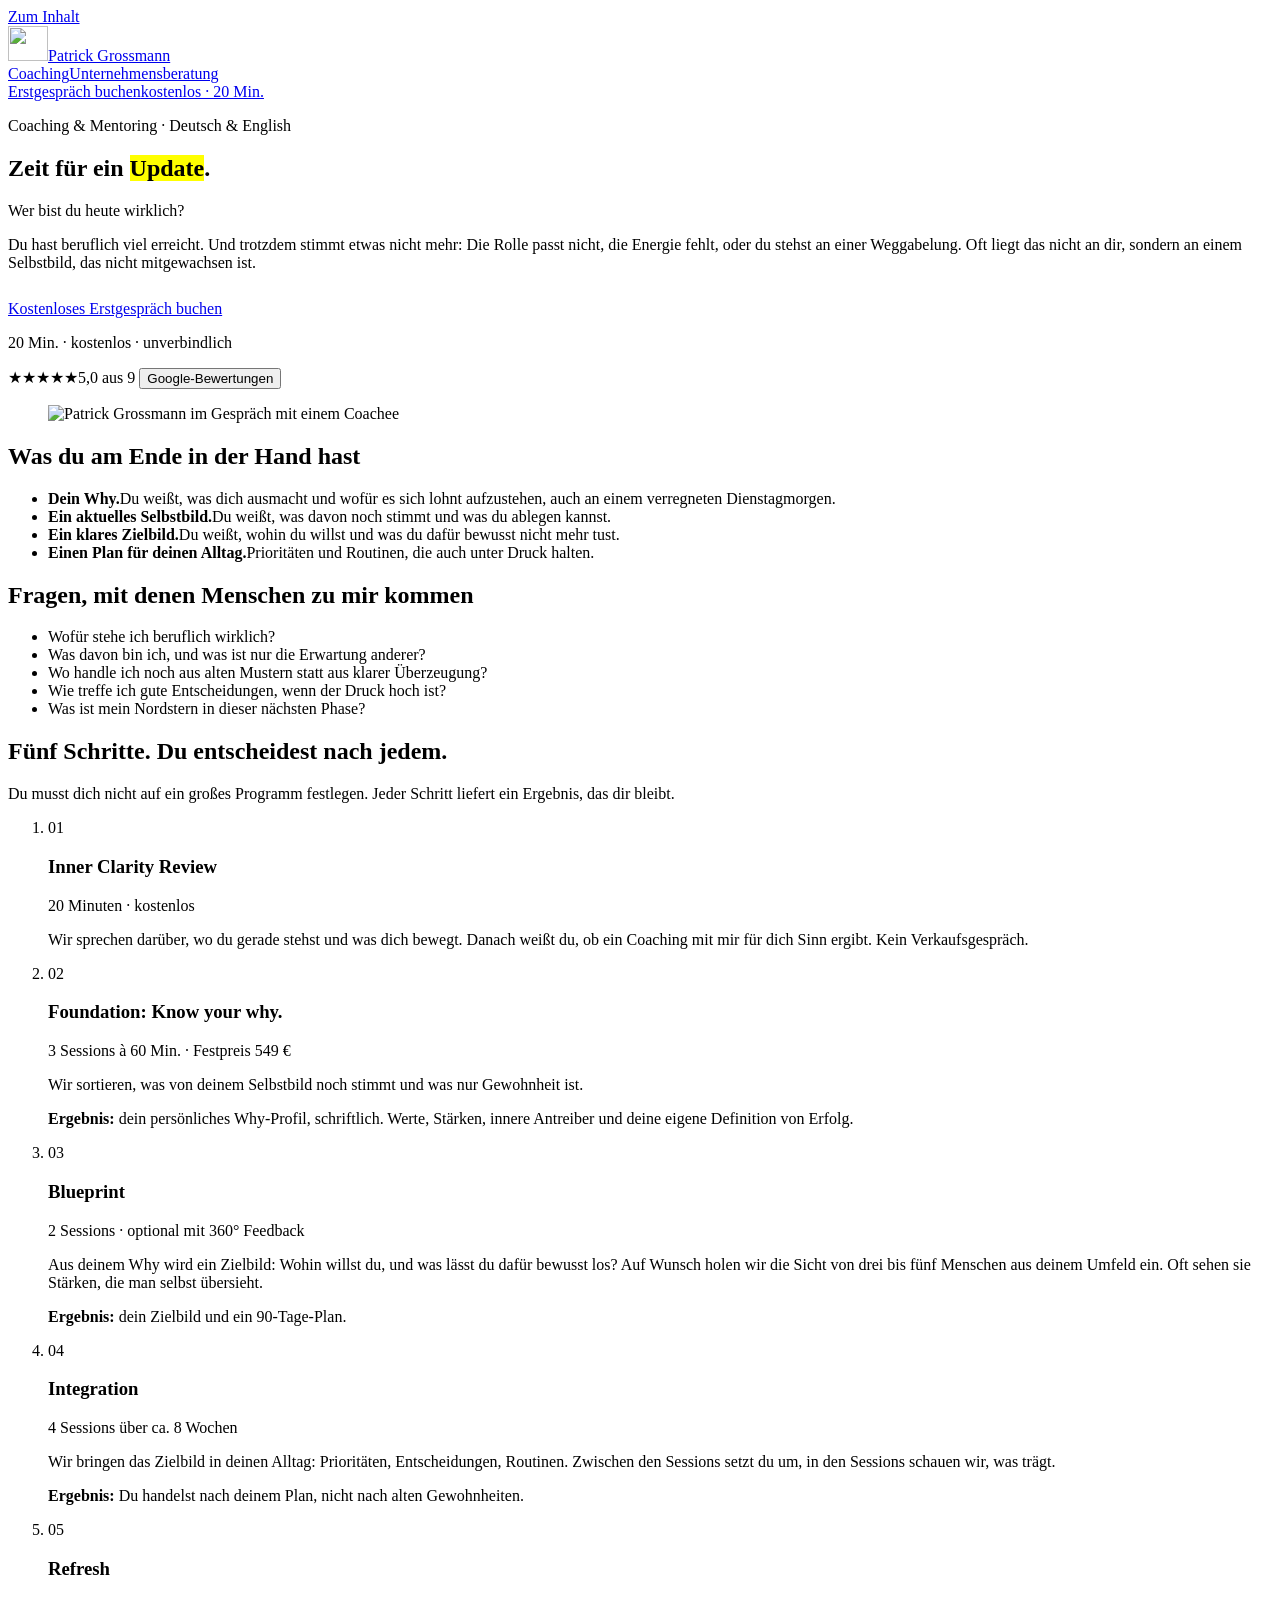
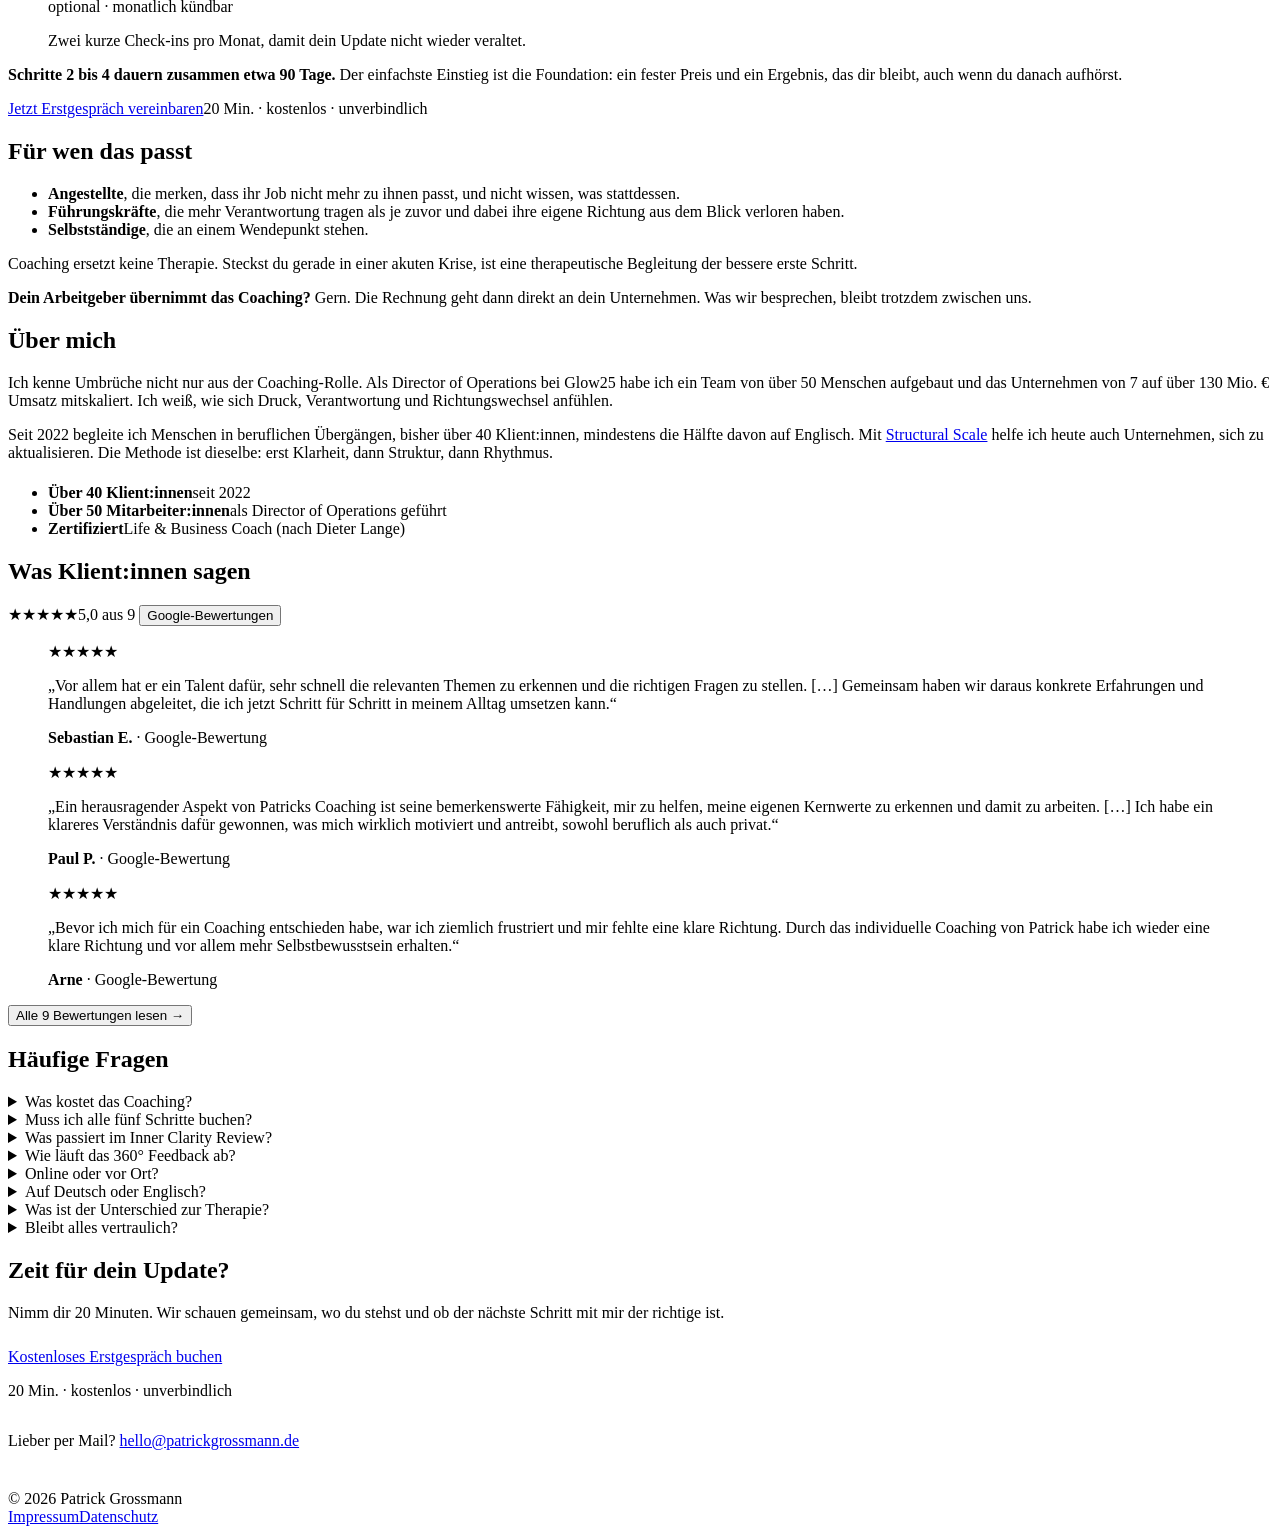
==== public/coaching/index.html @ 92fc7deb "Sticky-Kopfzeile mit Button 'Erstgespräch buchen' (Pop-up Terminbuchung) Co-Authored-By: Claude Opus" ====
<!doctype html>
<html lang="de">
<head>
<meta charset="utf-8">
<meta name="viewport" content="width=device-width, initial-scale=1">
<title>Coaching &amp; Mentoring | Patrick Grossmann</title>
<meta name="description" content="Coaching für Menschen im Umbruch: in fünf Schritten von einem veralteten Selbstbild zu klarer Richtung. Online, auf Deutsch oder Englisch. Kostenloses Erstgespräch, 20 Minuten.">
<link rel="canonical" href="https://patrickgrossmann.de/coaching/">
<link rel="icon" href="/favicon.svg" type="image/svg+xml">
<link rel="icon" href="/favicon-32.png" sizes="32x32" type="image/png">
<link rel="apple-touch-icon" href="/apple-touch-icon.png">
<link rel="preload" href="/fonts/roboto-condensed-latin-700-normal.woff2" as="font" type="font/woff2" crossorigin>
<link rel="stylesheet" href="/assets/site.css">
<script src="/assets/booking.js" defer></script>
<script src="/assets/reviews.js" defer></script>
<meta property="og:type" content="website">
<meta property="og:locale" content="de_DE">
<meta property="og:title" content="Coaching &amp; Mentoring | Patrick Grossmann">
<meta property="og:description" content="Zeit für ein Update. Wer bist du heute wirklich?">
<meta property="og:url" content="https://patrickgrossmann.de/coaching/">
<meta property="og:image" content="https://patrickgrossmann.de/img/patrick-grossmann-coaching.webp">
<meta name="theme-color" content="#112926">
<script type="application/ld+json">{"@context":"https://schema.org","@type":"Service","name":"Coaching & Mentoring","serviceType":"Coaching","provider":{"@type":"Person","name":"Patrick Grossmann","url":"https://patrickgrossmann.de/"},"areaServed":"DE","availableLanguage":["de","en"],"url":"https://patrickgrossmann.de/coaching/"}</script>
</head>
<body>
<a class="skip" href="#inhalt">Zum Inhalt</a>
<header class="site"><div class="wrap">
<a class="brand" href="/" aria-label="Patrick Grossmann, Startseite"><img src="/img/logo.svg" alt="" width="40" height="35"><span>Patrick Grossmann</span></a>
<div class="head-right"><nav aria-label="Hauptmenü"><a href="/coaching/" aria-current="page">Coaching</a><a href="https://structuralscale.com/">Unternehmensberatung</a></nav><a class="head-cta" href="https://calendar.app.google/9hjaibtnn7CDYHsw7" target="_blank" rel="noopener" data-booking><span class="t">Erstgespräch buchen</span><span class="s">kostenlos · 20 Min.</span></a></div>
</div></header>

<main id="inhalt">
<section class="hero split"><div class="wrap">
<div>
<p class="eyebrow">Coaching &amp; Mentoring · Deutsch &amp; English</p>
<h1>Zeit für ein <mark>Update</mark>.</h1>
<p class="claim">Wer bist du heute wirklich?</p>
<p class="lead">Du hast beruflich viel erreicht. Und trotzdem stimmt etwas nicht mehr: Die Rolle passt nicht, die Energie fehlt, oder du stehst an einer Weggabelung. Oft liegt das nicht an dir, sondern an einem Selbstbild, das nicht mitgewachsen ist.</p>
<p style="margin-top:28px"><a class="btn" href="https://calendar.app.google/9hjaibtnn7CDYHsw7" target="_blank" rel="noopener" data-booking>Kostenloses Erstgespräch buchen</a></p>
<span class="sub">20&nbsp;Min. · kostenlos · unverbindlich</span>
<p class="rating"><span class="stars" aria-hidden="true">★★★★★</span><span>5,0 aus 9 <button type="button" class="linkbtn" data-reviews>Google-Bewertungen</button></span></p>
</div>
<figure class="portrait"><img src="/img/patrick-grossmann-coaching.webp" alt="Patrick Grossmann im Gespräch mit einem Coachee" width="760" height="1146"></figure>
</div></section>

<div class="wrap">
<section class="block" aria-labelledby="h-ergebnis">
<h2 id="h-ergebnis">Was du am Ende in der Hand hast</h2>
<ul class="results">
<li><strong>Dein Why.</strong>Du weißt, was dich ausmacht und wofür es sich lohnt aufzustehen, auch an einem verregneten Dienstagmorgen.</li>
<li><strong>Ein aktuelles Selbstbild.</strong>Du weißt, was davon noch stimmt und was du ablegen kannst.</li>
<li><strong>Ein klares Zielbild.</strong>Du weißt, wohin du willst und was du dafür bewusst nicht mehr tust.</li>
<li><strong>Einen Plan für deinen Alltag.</strong>Prioritäten und Routinen, die auch unter Druck halten.</li>
</ul>
</section>
</div>

<div class="wrap narrow">
<section class="block" aria-labelledby="h-fragen">
<h2 id="h-fragen">Fragen, mit denen Menschen zu mir kommen</h2>
<ul class="questions">
<li>Wofür stehe ich beruflich wirklich?</li>
<li>Was davon bin ich, und was ist nur die Erwartung anderer?</li>
<li>Wo handle ich noch aus alten Mustern statt aus klarer Überzeugung?</li>
<li>Wie treffe ich gute Entscheidungen, wenn der Druck hoch ist?</li>
<li>Was ist mein Nordstern in dieser nächsten Phase?</li>
</ul>
</section>

<section class="block" aria-labelledby="h-weg">
<h2 id="h-weg">Fünf Schritte. Du entscheidest nach jedem.</h2>
<p>Du musst dich nicht auf ein großes Programm festlegen. Jeder Schritt liefert ein Ergebnis, das dir bleibt.</p>
<ol class="journey">
<li>
<span class="no" aria-hidden="true">01</span>
<h3>Inner Clarity Review</h3>
<p class="meta">20&nbsp;Minuten · kostenlos</p>
<p>Wir sprechen darüber, wo du gerade stehst und was dich bewegt. Danach weißt du, ob ein Coaching mit mir für dich Sinn ergibt. Kein Verkaufsgespräch.</p>
</li>
<li class="featured">
<span class="no" aria-hidden="true">02</span>
<div class="box">
<h3>Foundation: Know your why.</h3>
<p class="meta">3&nbsp;Sessions à 60&nbsp;Min. · Festpreis 549&nbsp;€</p>
<p>Wir sortieren, was von deinem Selbstbild noch stimmt und was nur Gewohnheit ist.</p>
<p class="out"><strong>Ergebnis:</strong> dein persönliches Why-Profil, schriftlich. Werte, Stärken, innere Antreiber und deine eigene Definition von Erfolg.</p>
</div>
</li>
<li>
<span class="no" aria-hidden="true">03</span>
<h3>Blueprint</h3>
<p class="meta">2&nbsp;Sessions · optional mit 360° Feedback</p>
<p>Aus deinem Why wird ein Zielbild: Wohin willst du, und was lässt du dafür bewusst los? Auf Wunsch holen wir die Sicht von drei bis fünf Menschen aus deinem Umfeld ein. Oft sehen sie Stärken, die man selbst übersieht.</p>
<p class="out"><strong>Ergebnis:</strong> dein Zielbild und ein 90-Tage-Plan.</p>
</li>
<li>
<span class="no" aria-hidden="true">04</span>
<h3>Integration</h3>
<p class="meta">4&nbsp;Sessions über ca. 8&nbsp;Wochen</p>
<p>Wir bringen das Zielbild in deinen Alltag: Prioritäten, Entscheidungen, Routinen. Zwischen den Sessions setzt du um, in den Sessions schauen wir, was trägt.</p>
<p class="out"><strong>Ergebnis:</strong> Du handelst nach deinem Plan, nicht nach alten Gewohnheiten.</p>
</li>
<li class="opt">
<span class="no" aria-hidden="true">05</span>
<h3>Refresh</h3>
<p class="meta">optional · monatlich kündbar</p>
<p>Zwei kurze Check-ins pro Monat, damit dein Update nicht wieder veraltet.</p>
</li>
</ol>
<div class="after"><p><strong>Schritte 2 bis 4 dauern zusammen etwa 90&nbsp;Tage.</strong> Der einfachste Einstieg ist die Foundation: ein fester Preis und ein Ergebnis, das dir bleibt, auch wenn du danach aufhörst.</p></div>
</section>

<p class="cta-mid"><a class="btn" href="https://calendar.app.google/9hjaibtnn7CDYHsw7" target="_blank" rel="noopener" data-booking>Jetzt Erstgespräch vereinbaren</a><span class="sub">20&nbsp;Min. · kostenlos · unverbindlich</span></p>

<section class="block" aria-labelledby="h-wer">
<h2 id="h-wer">Für wen das passt</h2>
<ul class="who">
<li><strong>Angestellte</strong>, die merken, dass ihr Job nicht mehr zu ihnen passt, und nicht wissen, was stattdessen.</li>
<li><strong>Führungskräfte</strong>, die mehr Verantwortung tragen als je zuvor und dabei ihre eigene Richtung aus dem Blick verloren haben.</li>
<li><strong>Selbstständige</strong>, die an einem Wendepunkt stehen.</li>
</ul>
<p class="fine" style="margin-top:16px">Coaching ersetzt keine Therapie. Steckst du gerade in einer akuten Krise, ist eine therapeutische Begleitung der bessere erste Schritt.</p>
<div class="box-note"><strong>Dein Arbeitgeber übernimmt das Coaching?</strong> Gern. Die Rechnung geht dann direkt an dein Unternehmen. Was wir besprechen, bleibt trotzdem zwischen uns.</div>
</section>

<section class="block" aria-labelledby="h-ich">
<h2 id="h-ich">Über mich</h2>
<p>Ich kenne Umbrüche nicht nur aus der Coaching-Rolle. Als Director of Operations bei Glow25 habe ich ein Team von über 50 Menschen aufgebaut und das Unternehmen von 7 auf über 130&nbsp;Mio.&nbsp;€ Umsatz mitskaliert. Ich weiß, wie sich Druck, Verantwortung und Richtungswechsel anfühlen.</p>
<p>Seit 2022 begleite ich Menschen in beruflichen Übergängen, bisher über 40 Klient:innen, mindestens die Hälfte davon auf Englisch. Mit <a href="https://structuralscale.com/">Structural Scale</a> helfe ich heute auch Unternehmen, sich zu aktualisieren. Die Methode ist dieselbe: erst Klarheit, dann Struktur, dann Rhythmus.</p>
<ul class="facts" style="margin-top:22px">
<li><strong>Über 40 Klient:innen</strong>seit 2022</li>
<li><strong>Über 50 Mitarbeiter:innen</strong>als Director of Operations geführt</li>
<li><strong>Zertifiziert</strong>Life &amp; Business Coach (nach Dieter Lange)</li>
</ul>
</section>
</div>

<div class="wrap">
<section class="block" aria-labelledby="h-stimmen">
<h2 id="h-stimmen">Was Klient:innen sagen</h2>
<p class="rating" style="margin-top:0"><span class="stars" aria-hidden="true">★★★★★</span><span>5,0 aus 9 <button type="button" class="linkbtn" data-reviews>Google-Bewertungen</button></span></p>
<div class="voices">
<blockquote class="voice">
<span class="stars" aria-label="5 von 5 Sternen">★★★★★</span>
<p>„Vor allem hat er ein Talent dafür, sehr schnell die relevanten Themen zu erkennen und die richtigen Fragen zu stellen. […] Gemeinsam haben wir daraus konkrete Erfahrungen und Handlungen abgeleitet, die ich jetzt Schritt für Schritt in meinem Alltag umsetzen kann.“</p>
<footer><strong>Sebastian E.</strong> · Google-Bewertung</footer>
</blockquote>
<blockquote class="voice">
<span class="stars" aria-label="5 von 5 Sternen">★★★★★</span>
<p>„Ein herausragender Aspekt von Patricks Coaching ist seine bemerkenswerte Fähigkeit, mir zu helfen, meine eigenen Kernwerte zu erkennen und damit zu arbeiten. […] Ich habe ein klareres Verständnis dafür gewonnen, was mich wirklich motiviert und antreibt, sowohl beruflich als auch privat.“</p>
<footer><strong>Paul P.</strong> · Google-Bewertung</footer>
</blockquote>
<blockquote class="voice">
<span class="stars" aria-label="5 von 5 Sternen">★★★★★</span>
<p>„Bevor ich mich für ein Coaching entschieden habe, war ich ziemlich frustriert und mir fehlte eine klare Richtung. Durch das individuelle Coaching von Patrick habe ich wieder eine klare Richtung und vor allem mehr Selbstbewusstsein erhalten.“</p>
<footer><strong>Arne</strong> · Google-Bewertung</footer>
</blockquote>
</div>
<p class="fine" style="margin-top:14px"><button type="button" class="linkbtn" data-reviews>Alle 9 Bewertungen lesen →</button></p>
</section>
</div>

<div class="wrap narrow">
<section class="block" aria-labelledby="h-faq">
<h2 id="h-faq">Häufige Fragen</h2>
<div class="faq">
<details><summary>Was kostet das Coaching?</summary><p>Du zahlst pro Phase, nicht pro Stunde. Foundation: 549&nbsp;€. Blueprint inklusive 360° Feedback: 399&nbsp;€. Integration: 749&nbsp;€. Refresh: 189&nbsp;€ im Monat für zwei Check-ins à 30&nbsp;Minuten, monatlich kündbar; nicht genutzte Termine verfallen. Zusätzliche Sessions kannst du jederzeit buchen: 199&nbsp;€ für 60&nbsp;Minuten. Alle Preise sind Endpreise. Gemäß § 19 UStG wird keine Umsatzsteuer berechnet.</p></details>
<details><summary>Muss ich alle fünf Schritte buchen?</summary><p>Nein. Jeder Schritt hat ein eigenes Ergebnis. Nach der Foundation hast du dein Why-Profil, egal ob du weitermachst.</p></details>
<details><summary>Was passiert im Inner Clarity Review?</summary><p>Wir sprechen 20&nbsp;Minuten darüber, wo du stehst und was du dir wünschst. Du bekommst einen ersten Eindruck von meiner Arbeitsweise, ich bekomme einen Eindruck von deinem Anliegen. Passt es nicht, sage ich dir das ehrlich.</p></details>
<details><summary>Wie läuft das 360° Feedback ab?</summary><p>Du wählst drei bis fünf Menschen aus, die dich gut kennen. Sie beantworten ein paar kurze Fragen, anonym, wenn sie möchten. Wir besprechen die Antworten gemeinsam im Blueprint. Es ist freiwillig.</p></details>
<details><summary>Online oder vor Ort?</summary><p>Alle Sessions finden online per Video statt. So passt das Coaching in deinen Alltag, egal wo du gerade bist.</p></details>
<details><summary>Auf Deutsch oder Englisch?</summary><p>Beides. Ich coache mindestens zur Hälfte auf Englisch.</p></details>
<details><summary>Was ist der Unterschied zur Therapie?</summary><p>Coaching schaut nach vorn: auf Klarheit, Entscheidungen und Umsetzung. Bei psychischen Erkrankungen oder akuten Krisen ist eine Therapie der richtige Weg.</p></details>
<details><summary>Bleibt alles vertraulich?</summary><p>Ja. Auch wenn dein Arbeitgeber zahlt, bleibt der Inhalt unserer Gespräche zwischen uns.</p></details>
</div>
</section>
</div>

<section class="dark" aria-labelledby="h-cta"><div class="wrap narrow">
<h2 id="h-cta">Zeit für dein Update?</h2>
<p>Nimm dir 20&nbsp;Minuten. Wir schauen gemeinsam, wo du stehst und ob der nächste Schritt mit mir der richtige ist.</p>
<p style="margin-top:26px"><a class="btn light" href="https://calendar.app.google/9hjaibtnn7CDYHsw7" target="_blank" rel="noopener" data-booking>Kostenloses Erstgespräch buchen</a></p>
<span class="sub">20&nbsp;Min. · kostenlos · unverbindlich</span>
</div></section>

<div class="wrap"><p class="note" style="padding:32px 0 40px;margin:0">Lieber per Mail? <a href="mailto:hello@patrickgrossmann.de">hello@patrickgrossmann.de</a></p></div>
</main>

<dialog class="reviews-dialog" id="reviews-dialog" aria-labelledby="reviews-title">
<div class="booking-head"><h2 id="reviews-title">5,0 aus 9 Google-Bewertungen</h2><button class="dialog-close" type="button" aria-label="Schließen">×</button></div>
<ul class="reviews-list"><li><span class="stars" aria-label="5 von 5 Sternen">★★★★★</span><p>Ich habe mit Patrick vier Coaching-Sessions gemacht und konnte extrem viel für mich mitnehmen.</p><p>Vor allem hat er ein Talent dafür, sehr schnell die relevanten Themen zu erkennen und die richtigen Fragen zu stellen. Dadurch sind einige Erkenntnisse entstanden, die mir geholfen haben, mich selbst, meine Werte und meine Entscheidungen besser einzuordnen.</p><p>Besonders hilfreich fand ich, dass es nicht nur bei den Erkenntnissen geblieben ist. Gemeinsam haben wir daraus konkrete Erfahrungen und Handlungen abgeleitet, die ich jetzt Schritt für Schritt in meinem Alltag umsetzen kann.</p><p>Vielen Dank für die spannenden Gespräche und die neuen Perspektiven.</p><p class="who-r"><strong>Sebastian E.</strong> · Google-Bewertung</p></li>
<li><span class="stars" aria-label="5 von 5 Sternen">★★★★★</span><p>Außergewöhnliches Coaching-Erlebnis. Ich hatte das Privileg, im vergangenen Jahr während einer schwierigen Phase in meinem Leben mit Patrick zusammenzuarbeiten, und ich kann seine Coaching-Sitzungen wärmstens empfehlen. Wir hatten uns vor Jahren in der Berufsschule kennengelernt, und es war ein echter Glücksfall, dass wir in den folgenden Jahren sporadisch in Kontakt geblieben sind. Als ich im letzten Jahr eine persönlich schwierige Zeit durchmachte, war Patricks Unterstützung unbezahlbar. Seine Fähigkeit, aufmerksam zuzuhören und alternative Sichtweisen zu bieten, war genau das, was ich brauchte. Er schuf einen sicheren und vorurteilsfreien Raum, in dem ich mich wohl fühlte, meine Situation offen anzusprechen. Was mich beeindruckte, war seine Fähigkeit, das Gespräch zu leiten und mich durch die richtigen Fragen zur besseren Selbstreflexion anzuregen. Durch unsere Sitzungen konnte ich neue Perspektiven gewinnen und meine Herausforderungen besser einordnen. Patricks Coaching-Stil ist professionell, empathisch und aufschlussreich. Er besitzt die Gabe, anderen dabei zu helfen, Situationen aus verschiedenen Blickwinkeln zu betrachten und zur Selbstreflexion zu ermutigen. Er hat sich aufrichtig um mich und meine Situation gekümmert und über Wochen hinweg nach den Fortschritten gefragt. Ich bin Patrick für seine Unterstützung während dieser schwierigen Zeit dankbar. Seine Coaching-Sitzungen haben einen bedeutenden positiven Einfluss auf mein Leben gehabt. Ich empfehle ihn von Herzen jedem, der einen kompetenten und mitfühlenden Coach benötigt. Vielen Dank, Patrick!</p><p class="who-r"><strong>Hendrik S.</strong> · Google-Bewertung</p></li>
<li><span class="stars" aria-label="5 von 5 Sternen">★★★★★</span><p>Bevor ich mich für ein Coaching entschieden habe, war ich ziemlich frustriert und mir fehlte eine klare Richtung. Durch das individuelle Coaching von Patrick habe ich wieder eine klare Richtung und vor allem mehr Selbstbewusstsein erhalten. Durch den Blick von außen konnten wir gemeinsam Ziele definieren und ich konnte zu mir selbst zurück finden. Auch nachdem Coaching kann ich jederzeit mich wieder melden und auf Hilfe zurückgreifen. Daher absolute Empfehlung von mir.</p><p class="who-r"><strong>Arne</strong> · Google-Bewertung</p></li>
<li><span class="stars" aria-label="5 von 5 Sternen">★★★★★</span><p>Patrick hat in in meiner schwierigen persönlichen Phase geholfen neue Motivation zu schöpfen und mich nicht zu verlaufen. Ich habe danach bereits neue wichtige Ziele erreicht. Vielen Dank und alles Gute!!!</p><p class="who-r"><strong>Tigran K.</strong> · Google-Bewertung</p></li>
<li><span class="stars" aria-label="5 von 5 Sternen">★★★★★</span><p>Großartiger Typ. Mit seiner ruhigen und besonnenen Art schafft es dieser großartige Mensch, den idealen Abstand zu wahren und gleichzeitig die notwendige Nähe zum Klienten zu finden. Seine Fachkenntnisse sind beeindruckend, und ich empfehle ihn uneingeschränkt weiter.</p><p class="who-r"><strong>Joerg K.</strong> · Google-Bewertung</p></li>
<li><span class="stars" aria-label="5 von 5 Sternen">★★★★★</span><p>Danke für die tolle Unterstützung. Sehr strukturiert und dazu sehr emphatisch und sympathisch.</p><p class="who-r"><strong>Ralf O.</strong> · Google-Bewertung</p></li>
<li><span class="stars" aria-label="5 von 5 Sternen">★★★★★</span><p>Ich hatte kürzlich das Privileg, mit Patrick Großmann zusammenzuarbeiten, und es war eine wirklich transformative Erfahrung. Patricks tiefes Verständnis für persönliche und berufliche Entwicklung ist sofort spürbar, und er hat seinen Ansatz genau auf meine Bedürfnisse zugeschnitten, was den entscheidenden Unterschied ausgemacht hat. Ein herausragender Aspekt von Patricks Coaching ist seine bemerkenswerte Fähigkeit, mir zu helfen, meine eigenen Kernwerte zu erkennen und damit zu arbeiten. Durch seine einfühlsame Begleitung habe ich ein klareres Verständnis dafür gewonnen, was mich wirklich motiviert und antreibt, sowohl beruflich als auch privat. Dieses tiefere Selbstbewusstsein war unschätzbar wertvoll. Darüber hinaus hat mir Patricks methodischer und empathischer Ansatz geholfen, Beruf, Familie und soziale Aktivitäten besser in Einklang zu bringen. Er hat ein einzigartiges Talent dafür, komplexe Herausforderungen in überschaubare Schritte zu zerlegen und so ein harmonisches Gleichgewicht in den verschiedenen Lebensbereichen zu erreichen. Patricks Sitzungen sind mehr als nur Gespräche; sie sind eine Reise der Selbstentdeckung und Stärkung. Seine Expertise, kombiniert mit einem echten Engagement für das Wachstum seiner Klienten, schafft ein sicheres und unterstützendes Umfeld für Transformation. Zusammenfassend lässt sich sagen, dass Patrick Großmanns Coaching- und Mentoring-Leistungen außergewöhnlich sind. Seine Kombination aus Empathie, Fachkompetenz und einem individuell zugeschnittenen Ansatz hat maßgeblich zu meiner persönlichen und beruflichen Weiterentwicklung beigetragen. Ich kann seine Dienste jedem wärmstens empfehlen, der in seinem Leben sinnvolle Veränderungen anstrebt.</p><p class="who-r"><strong>Paul P.</strong> · Google-Bewertung</p></li>
<li><span class="stars" aria-label="5 von 5 Sternen">★★★★★</span><p>Ich bin Patrick sehr dankbar für seine Arbeit, von der mein Mann und wir als Familie sehr profitiert haben. Patrick ist sehr fürsorglich, hat immer ein offenes Ohr und ist fest entschlossen, einen zu unterstützen. Ich bin unendlich dankbar für die positiven Veränderungen, die sein „Daddy Coaching“ mit sich gebracht hat.</p><p class="who-r"><strong>Sina S.</strong> · Google-Bewertung</p></li>
<li><span class="stars" aria-label="5 von 5 Sternen">★★★★★</span><p>Ich kann Patrick als Coach wärmstens empfehlen. Gemeinsam haben wir mithilfe des „Lebensrads“ eine Bestandsaufnahme meiner Lebenssituation gemacht und Aktionspläne für die wichtigsten Bereiche entwickelt. Besonders schätze ich an Patrick, dass er sich während unserer Termine voll und ganz einbringt und wir die Herausforderungen gemeinsam angehen. Das ist ein tolles Gefühl.</p><p class="who-r"><strong>Peter W.</strong> · Google-Bewertung</p></li></ul>
<p class="booking-foot">Alle Bewertungen ungekürzt aus meinem Google-Unternehmensprofil, Namen abgekürzt.</p>
</dialog>

<dialog class="booking-dialog" id="booking-dialog" aria-labelledby="booking-title">
<div class="booking-head"><h2 id="booking-title">Kostenloses Erstgespräch buchen</h2><button class="dialog-close" type="button" aria-label="Schließen">×</button></div>
<iframe title="Terminbuchung für das kostenlose Erstgespräch" loading="lazy"></iframe>
<p class="booking-foot">20 Min. · kostenlos · per Google Meet. Klappt die Ansicht nicht? <a href="https://calendar.app.google/9hjaibtnn7CDYHsw7" target="_blank" rel="noopener">Im neuen Tab öffnen</a></p>
</dialog>

<footer class="site"><div class="wrap">
<span>© 2026 Patrick Grossmann</span>
<nav aria-label="Rechtliches"><a href="https://structuralscale.com/impressum/">Impressum</a><a href="https://structuralscale.com/datenschutz/">Datenschutz</a></nav>
</div></footer>
</body>
</html>
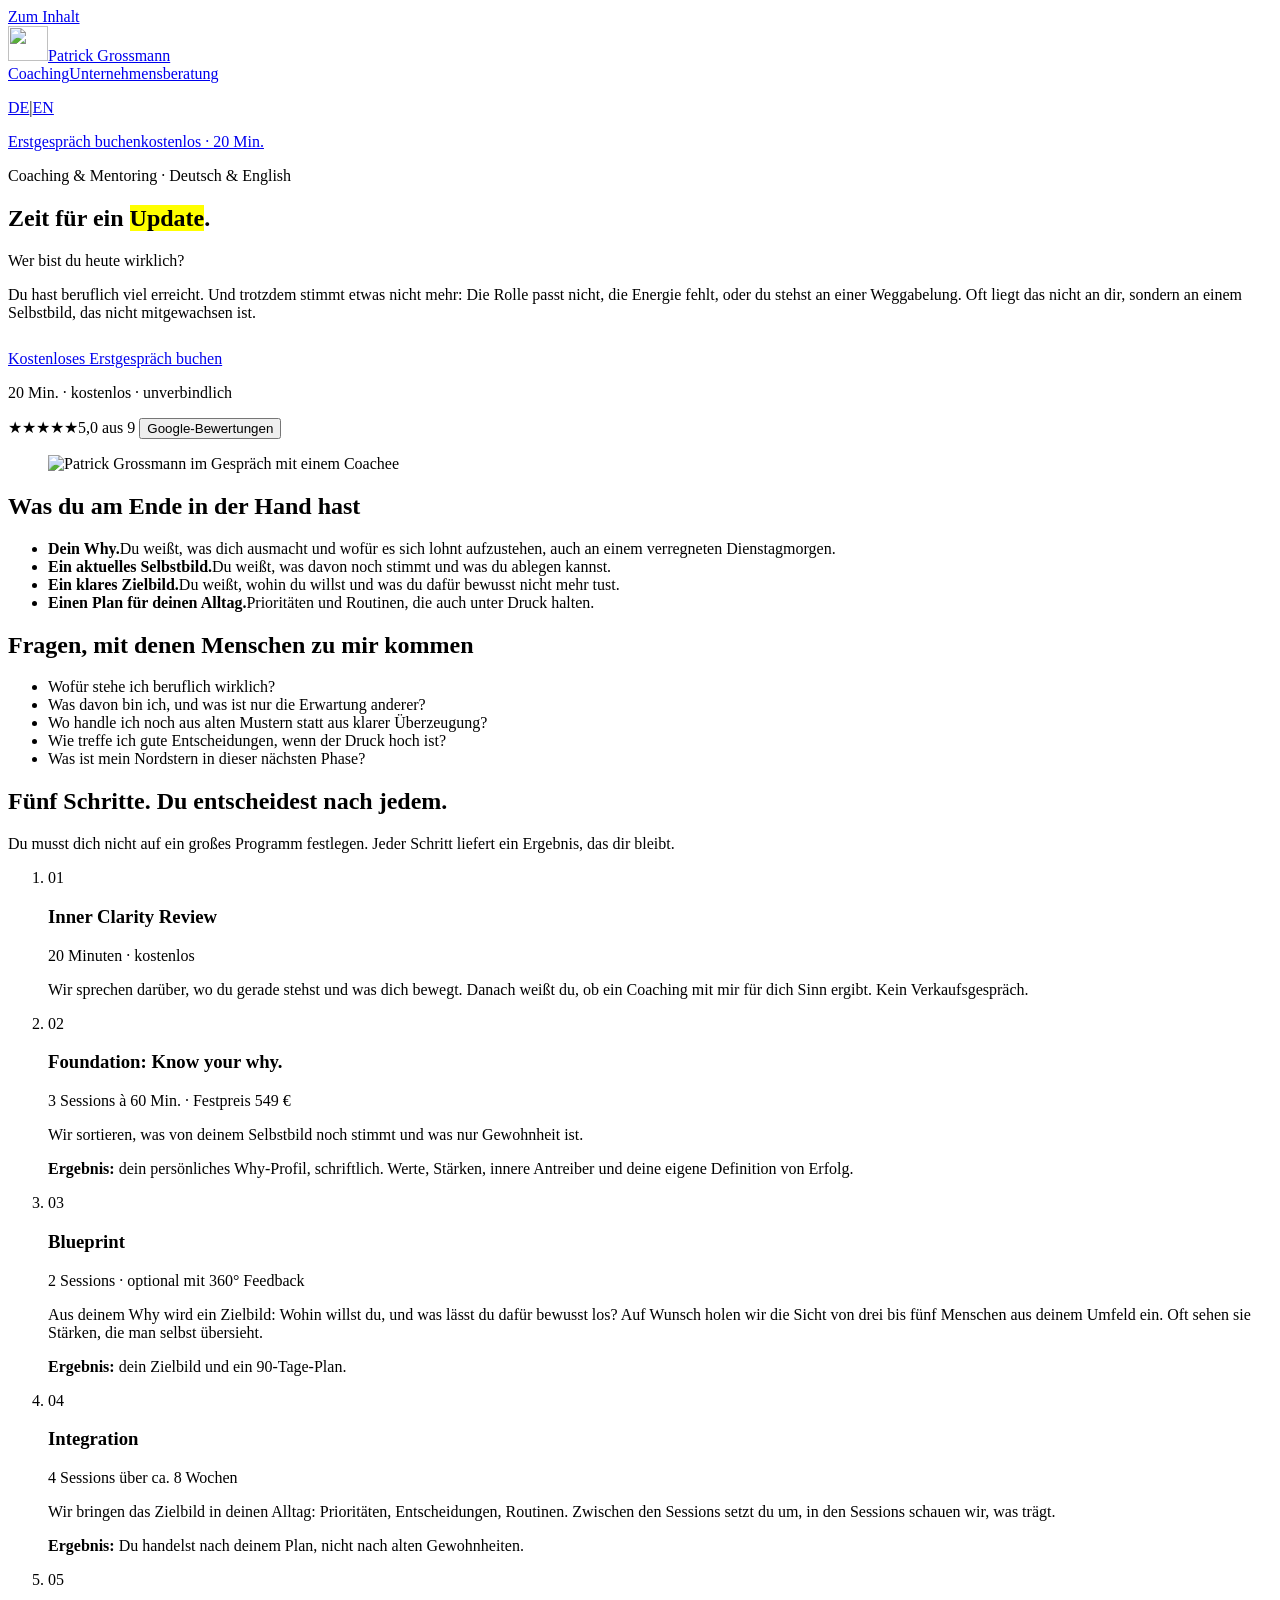
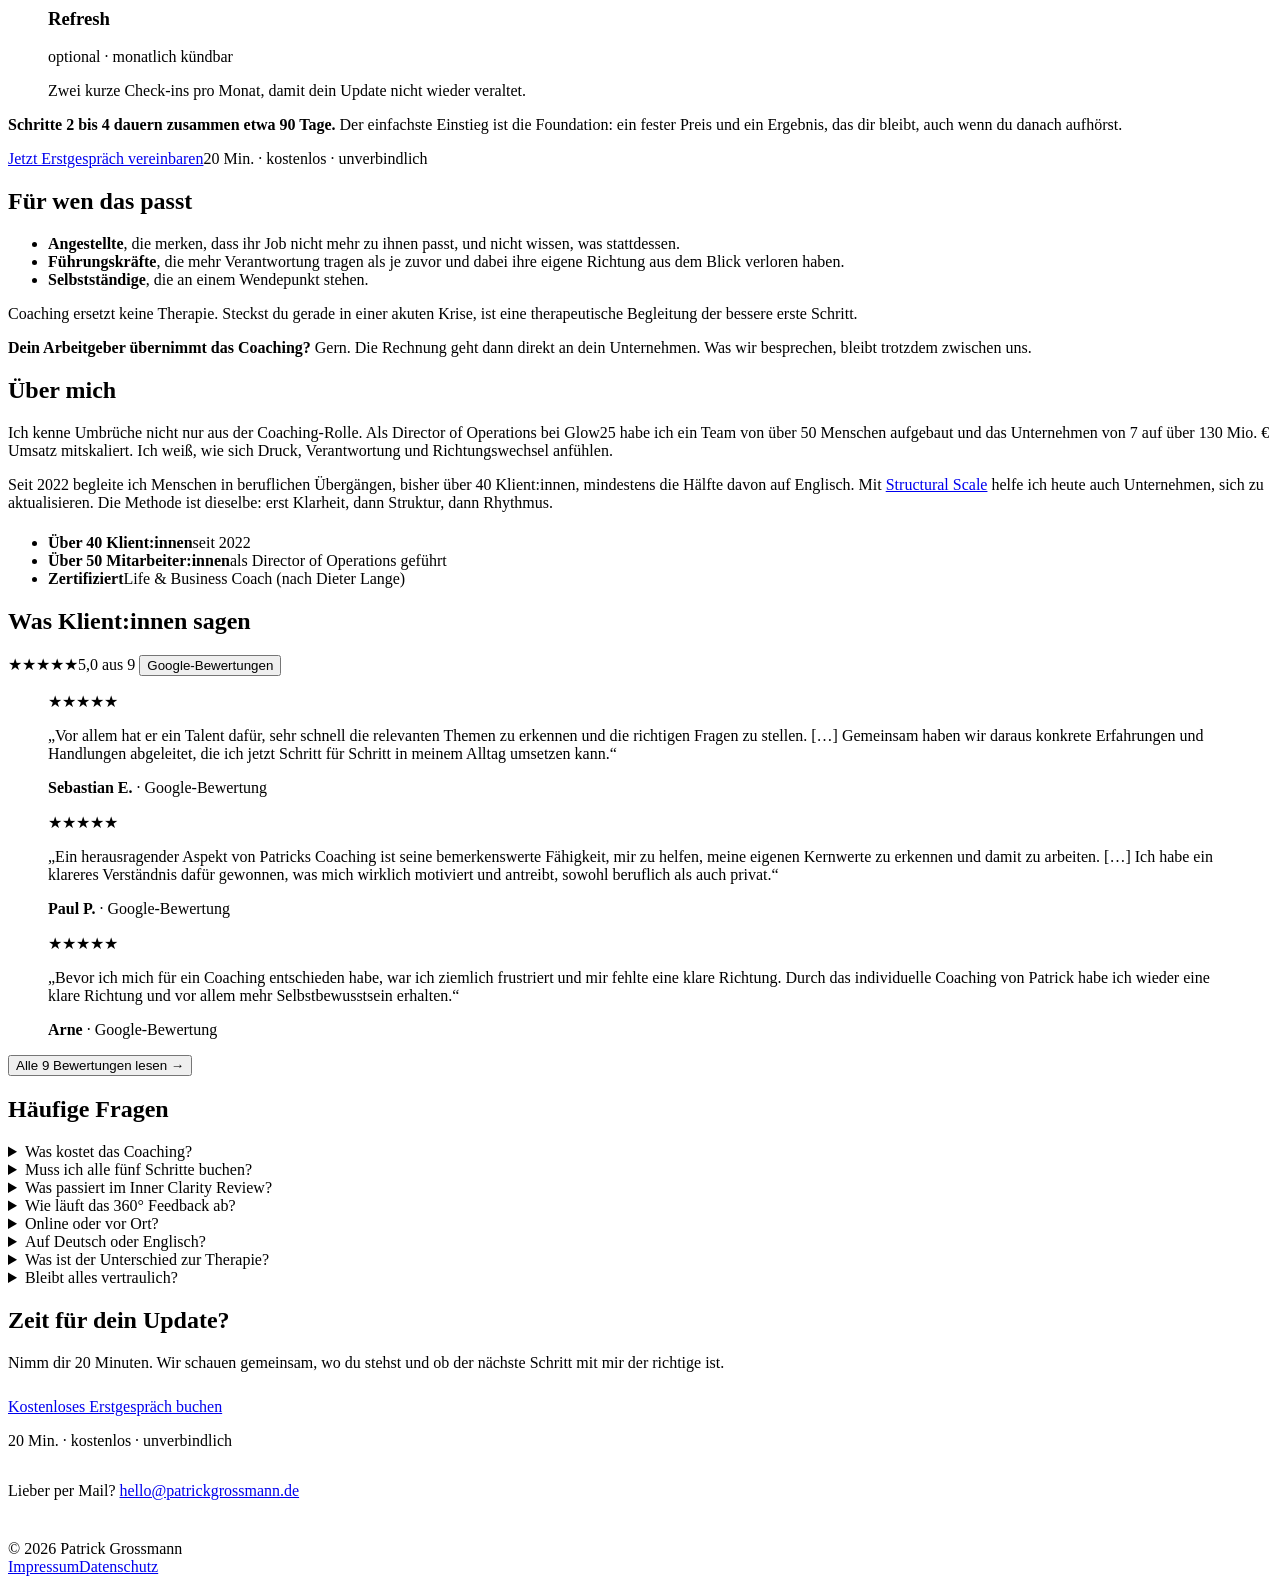
==== commit 1a70b4a3: "Englische Version (/en/, /en/coaching/) und Sprachumschalter DE | EN - hreflang auf allen Seiten, Si" ====
--- a/public/coaching/index.html
+++ b/public/coaching/index.html
@@ -6,6 +6,9 @@
 <title>Coaching &amp; Mentoring | Patrick Grossmann</title>
 <meta name="description" content="Coaching für Menschen im Umbruch: in fünf Schritten von einem veralteten Selbstbild zu klarer Richtung. Online, auf Deutsch oder Englisch. Kostenloses Erstgespräch, 20 Minuten.">
 <link rel="canonical" href="https://patrickgrossmann.de/coaching/">
+<link rel="alternate" hreflang="de" href="https://patrickgrossmann.de/coaching/">
+<link rel="alternate" hreflang="en" href="https://patrickgrossmann.de/en/coaching/">
+<link rel="alternate" hreflang="x-default" href="https://patrickgrossmann.de/coaching/">
 <link rel="icon" href="/favicon.svg" type="image/svg+xml">
 <link rel="icon" href="/favicon-32.png" sizes="32x32" type="image/png">
 <link rel="apple-touch-icon" href="/apple-touch-icon.png">
@@ -26,7 +29,7 @@
 <a class="skip" href="#inhalt">Zum Inhalt</a>
 <header class="site"><div class="wrap">
 <a class="brand" href="/" aria-label="Patrick Grossmann, Startseite"><img src="/img/logo.svg" alt="" width="40" height="35"><span>Patrick Grossmann</span></a>
-<div class="head-right"><nav aria-label="Hauptmenü"><a href="/coaching/" aria-current="page">Coaching</a><a href="https://structuralscale.com/">Unternehmensberatung</a></nav><a class="head-cta" href="https://calendar.app.google/9hjaibtnn7CDYHsw7" target="_blank" rel="noopener" data-booking><span class="t">Erstgespräch buchen</span><span class="s">kostenlos · 20 Min.</span></a></div>
+<div class="head-right"><nav aria-label="Hauptmenü"><a href="/coaching/" aria-current="page">Coaching</a><a href="https://structuralscale.com/">Unternehmensberatung</a></nav><p class="lang" aria-label="Sprache"><a href="/coaching/" hreflang="de" aria-current="true">DE</a><span aria-hidden="true">|</span><a href="/en/coaching/" hreflang="en" lang="en">EN</a></p><a class="head-cta" href="https://calendar.app.google/9hjaibtnn7CDYHsw7" target="_blank" rel="noopener" data-booking><span class="t">Erstgespräch buchen</span><span class="s">kostenlos · 20 Min.</span></a></div>
 </div></header>
 
 <main id="inhalt">
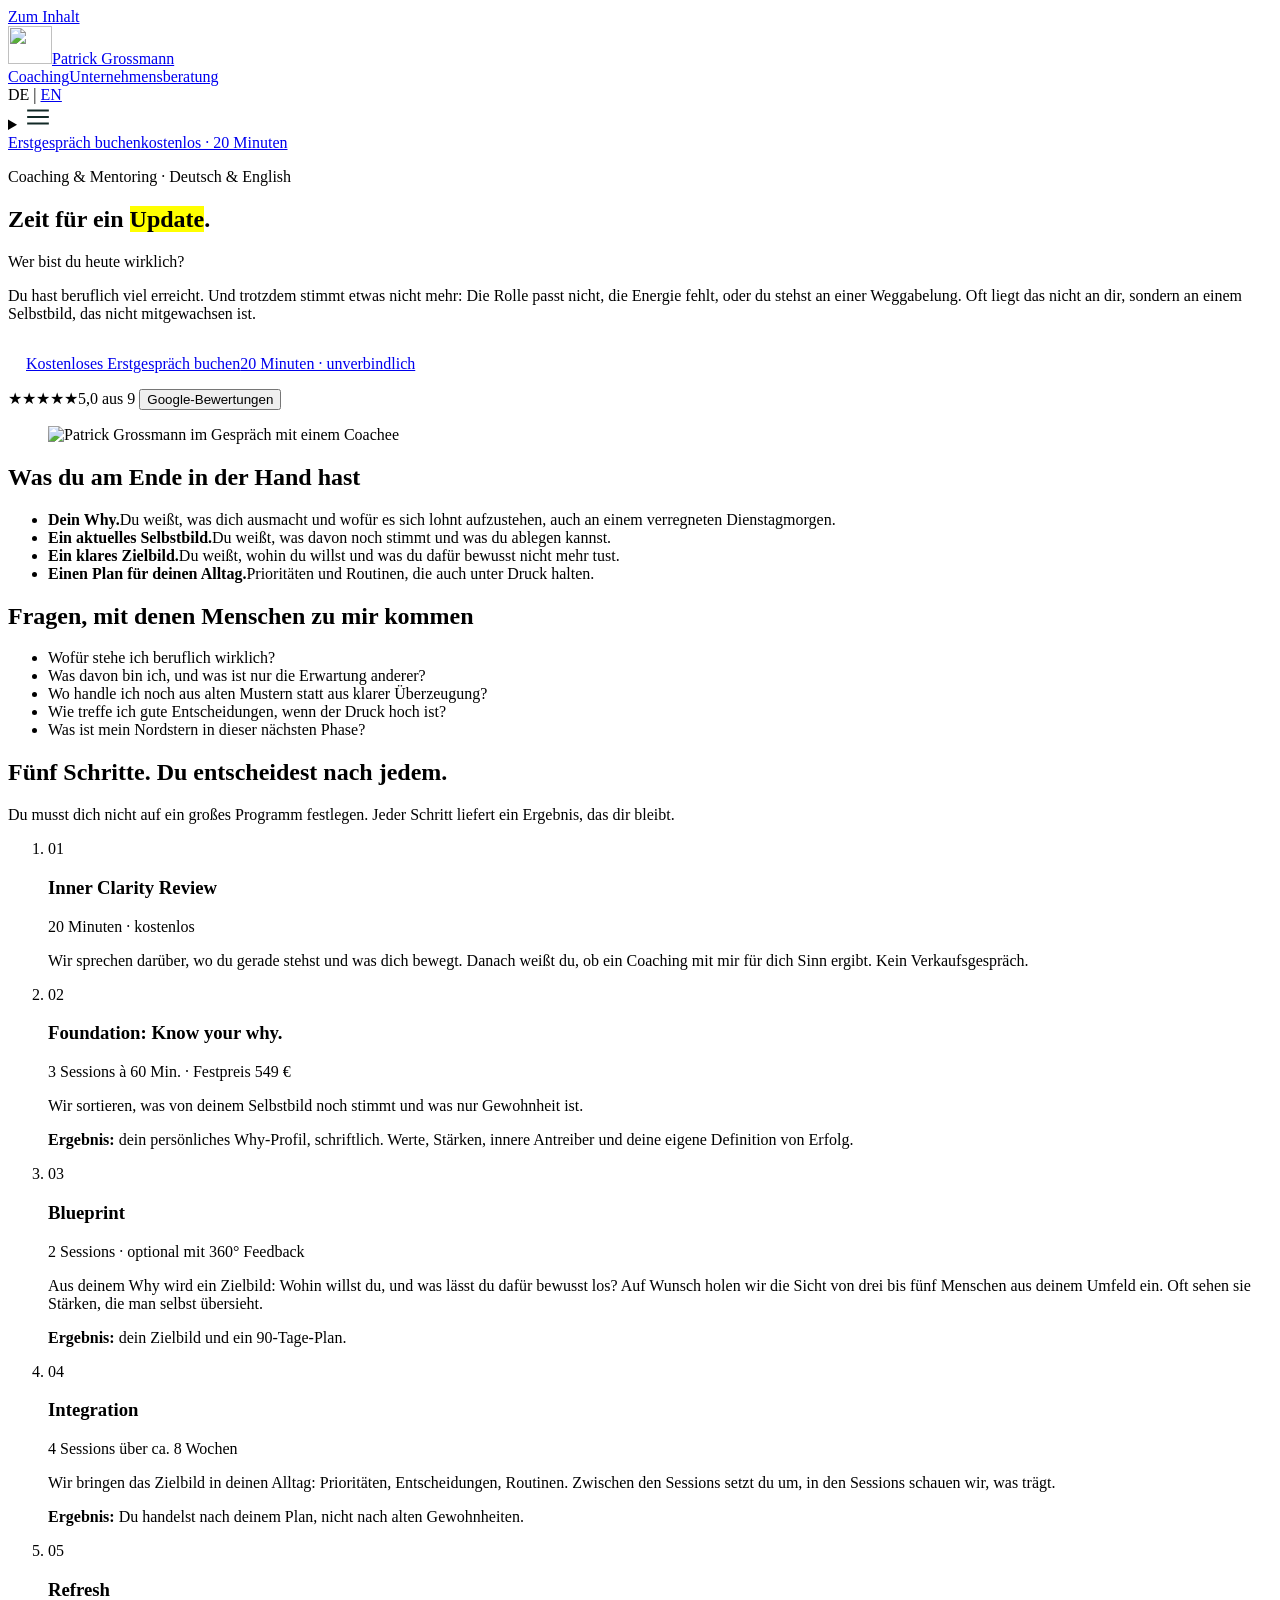
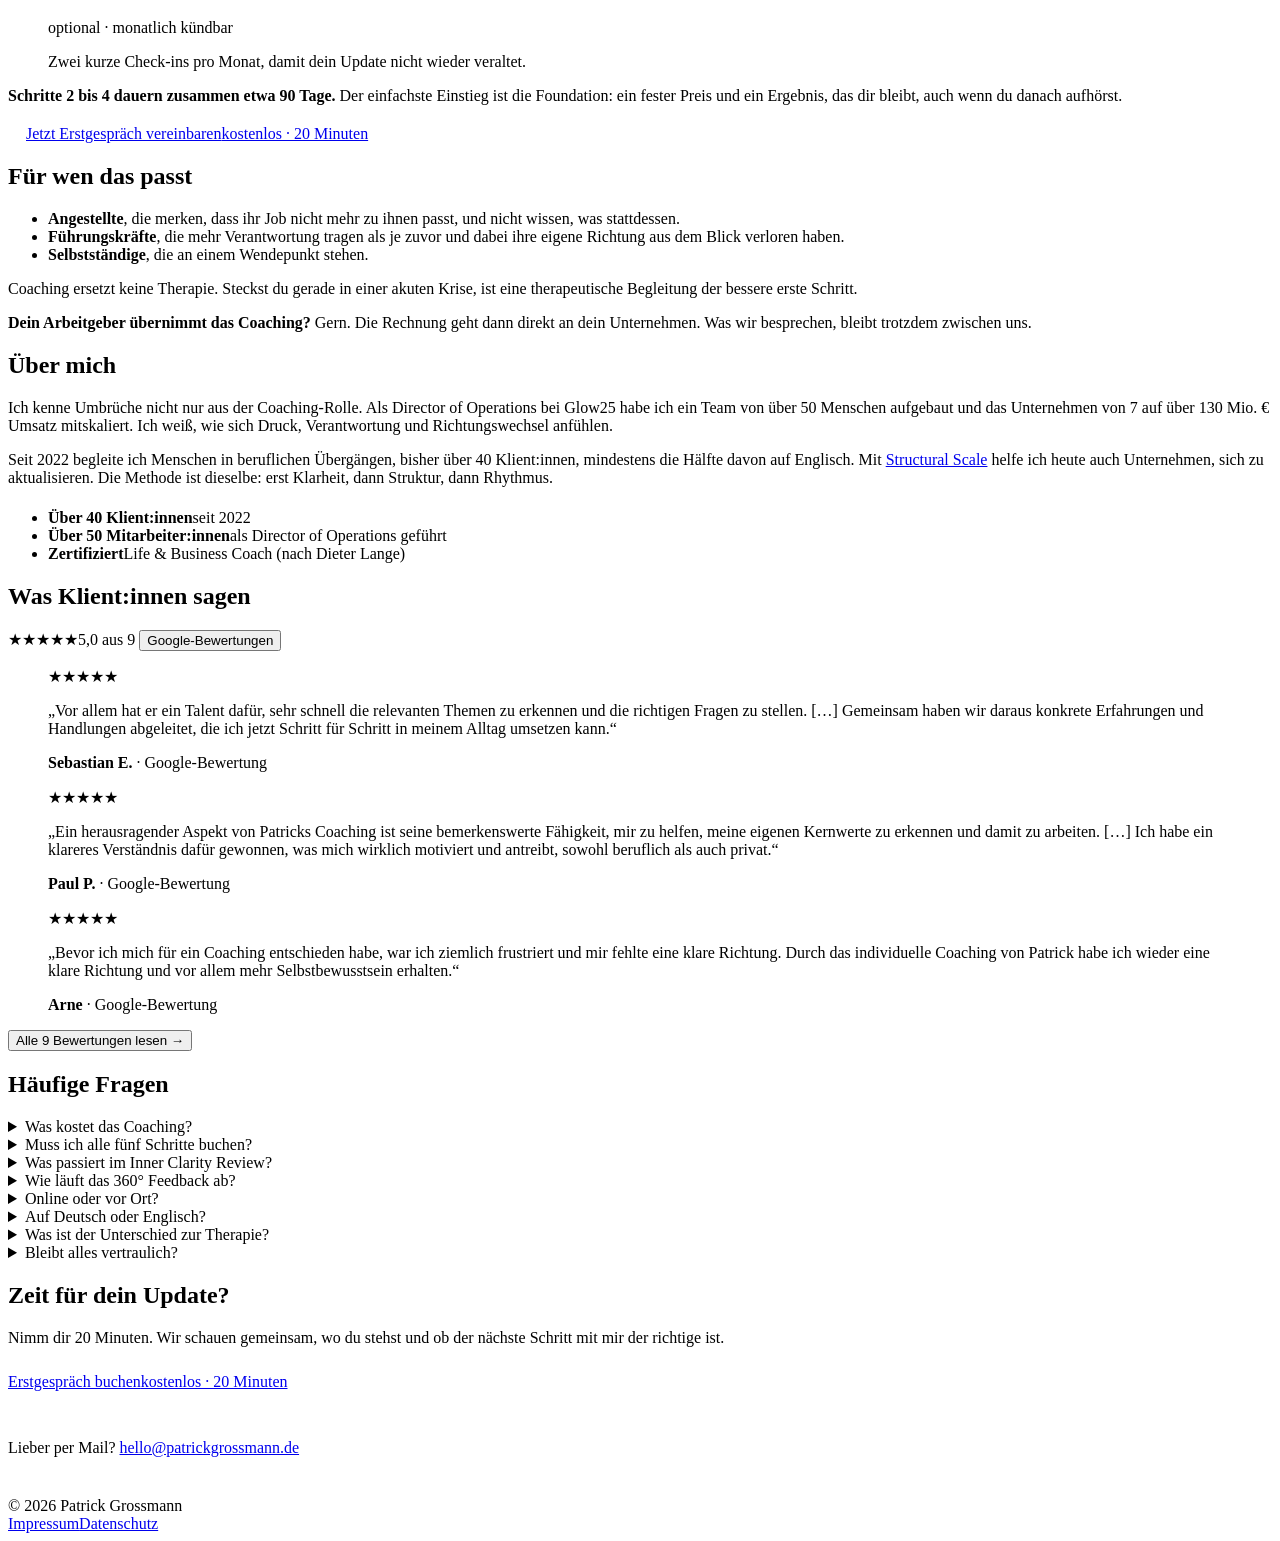
==== commit d511dd14: "Kopfzeile und Buttons wie structuralscale.com, Burger-Menü mobil Co-Authored-By: Claude Opus 5.5 <no" ====
--- a/public/coaching/index.html
+++ b/public/coaching/index.html
@@ -27,9 +27,10 @@
 </head>
 <body>
 <a class="skip" href="#inhalt">Zum Inhalt</a>
-<header class="site"><div class="wrap">
-<a class="brand" href="/" aria-label="Patrick Grossmann, Startseite"><img src="/img/logo.svg" alt="" width="40" height="35"><span>Patrick Grossmann</span></a>
-<div class="head-right"><nav aria-label="Hauptmenü"><a href="/coaching/" aria-current="page">Coaching</a><a href="https://structuralscale.com/">Unternehmensberatung</a></nav><p class="lang" aria-label="Sprache"><a href="/coaching/" hreflang="de" aria-current="true">DE</a><span aria-hidden="true">|</span><a href="/en/coaching/" hreflang="en" lang="en">EN</a></p><a class="head-cta" href="https://calendar.app.google/9hjaibtnn7CDYHsw7" target="_blank" rel="noopener" data-booking><span class="t">Erstgespräch buchen</span><span class="s">kostenlos · 20 Min.</span></a></div>
+<header class="site"><div class="hwrap">
+<a class="brand" href="/" aria-label="Patrick Grossmann, Startseite"><img src="/img/logo.svg" alt="" width="44" height="38"><span>Patrick Grossmann</span></a>
+<nav class="navmenu" aria-label="Hauptmenü"><a href="/coaching/" aria-current="page">Coaching</a><a href="https://structuralscale.com/">Unternehmensberatung</a></nav>
+<div class="hright"><span class="langsw"><span aria-current="true" class="cur">DE</span> | <a href="/en/coaching/" lang="en" hreflang="en" aria-label="English version">EN</a></span><details class="mnav"><summary aria-label="Menü öffnen"><svg viewBox="0 0 24 24" width="26" height="26" fill="none" stroke="#112926" stroke-width="2" stroke-linecap="square" aria-hidden="true"><path d="M3 6h18M3 12h18M3 18h18"/></svg></summary><div class="panel"><a href="/coaching/" aria-current="page">Coaching</a><a href="https://structuralscale.com/">Unternehmensberatung</a><span class="langsw"><span aria-current="true" class="cur">DE</span> | <a href="/en/coaching/" lang="en" hreflang="en" aria-label="English version">EN</a></span></div></details><a class="head-cta" href="https://calendar.app.google/9hjaibtnn7CDYHsw7" target="_blank" rel="noopener" data-booking><span class="m">Erstgespräch buchen</span><span class="s hdrsub">kostenlos · 20 Minuten</span></a></div>
 </div></header>
 
 <main id="inhalt">
@@ -39,8 +40,7 @@
 <h1>Zeit für ein <mark>Update</mark>.</h1>
 <p class="claim">Wer bist du heute wirklich?</p>
 <p class="lead">Du hast beruflich viel erreicht. Und trotzdem stimmt etwas nicht mehr: Die Rolle passt nicht, die Energie fehlt, oder du stehst an einer Weggabelung. Oft liegt das nicht an dir, sondern an einem Selbstbild, das nicht mitgewachsen ist.</p>
-<p style="margin-top:28px"><a class="btn" href="https://calendar.app.google/9hjaibtnn7CDYHsw7" target="_blank" rel="noopener" data-booking>Kostenloses Erstgespräch buchen</a></p>
-<span class="sub">20&nbsp;Min. · kostenlos · unverbindlich</span>
+<p style="margin-top:28px"><a class="btn" href="https://calendar.app.google/9hjaibtnn7CDYHsw7" target="_blank" rel="noopener" data-booking><span class="ic" aria-hidden="true"><svg viewBox="0 0 24 24" width="18" height="18" fill="none" stroke-width="2.2" stroke-linecap="round" stroke-linejoin="round"><rect x="3.5" y="5" width="17" height="15.5"/><path d="M3.5 10h17M8 3v4M16 3v4"/></svg></span><span class="dv" aria-hidden="true"></span><span class="tx"><span class="m">Kostenloses Erstgespräch buchen</span><span class="s">20 Minuten · unverbindlich</span></span></a></p>
 <p class="rating"><span class="stars" aria-hidden="true">★★★★★</span><span>5,0 aus 9 <button type="button" class="linkbtn" data-reviews>Google-Bewertungen</button></span></p>
 </div>
 <figure class="portrait"><img src="/img/patrick-grossmann-coaching.webp" alt="Patrick Grossmann im Gespräch mit einem Coachee" width="760" height="1146"></figure>
@@ -113,7 +113,7 @@
 <div class="after"><p><strong>Schritte 2 bis 4 dauern zusammen etwa 90&nbsp;Tage.</strong> Der einfachste Einstieg ist die Foundation: ein fester Preis und ein Ergebnis, das dir bleibt, auch wenn du danach aufhörst.</p></div>
 </section>
 
-<p class="cta-mid"><a class="btn" href="https://calendar.app.google/9hjaibtnn7CDYHsw7" target="_blank" rel="noopener" data-booking>Jetzt Erstgespräch vereinbaren</a><span class="sub">20&nbsp;Min. · kostenlos · unverbindlich</span></p>
+<p class="cta-mid"><a class="btn" href="https://calendar.app.google/9hjaibtnn7CDYHsw7" target="_blank" rel="noopener" data-booking><span class="ic" aria-hidden="true"><svg viewBox="0 0 24 24" width="18" height="18" fill="none" stroke-width="2.2" stroke-linecap="round" stroke-linejoin="round"><rect x="3.5" y="5" width="17" height="15.5"/><path d="M3.5 10h17M8 3v4M16 3v4"/></svg></span><span class="dv" aria-hidden="true"></span><span class="tx"><span class="m">Jetzt Erstgespräch vereinbaren</span><span class="s">kostenlos · 20 Minuten</span></span></a></p>
 
 <section class="block" aria-labelledby="h-wer">
 <h2 id="h-wer">Für wen das passt</h2>
@@ -182,8 +182,7 @@
 <section class="dark" aria-labelledby="h-cta"><div class="wrap narrow">
 <h2 id="h-cta">Zeit für dein Update?</h2>
 <p>Nimm dir 20&nbsp;Minuten. Wir schauen gemeinsam, wo du stehst und ob der nächste Schritt mit mir der richtige ist.</p>
-<p style="margin-top:26px"><a class="btn light" href="https://calendar.app.google/9hjaibtnn7CDYHsw7" target="_blank" rel="noopener" data-booking>Kostenloses Erstgespräch buchen</a></p>
-<span class="sub">20&nbsp;Min. · kostenlos · unverbindlich</span>
+<p style="margin-top:26px"><a class="btn-mint" href="https://calendar.app.google/9hjaibtnn7CDYHsw7" target="_blank" rel="noopener" data-booking><span class="m">Erstgespräch buchen</span><span class="s">kostenlos · 20 Minuten</span></a></p>
 </div></section>
 
 <div class="wrap"><p class="note" style="padding:32px 0 40px;margin:0">Lieber per Mail? <a href="mailto:hello@patrickgrossmann.de">hello@patrickgrossmann.de</a></p></div>
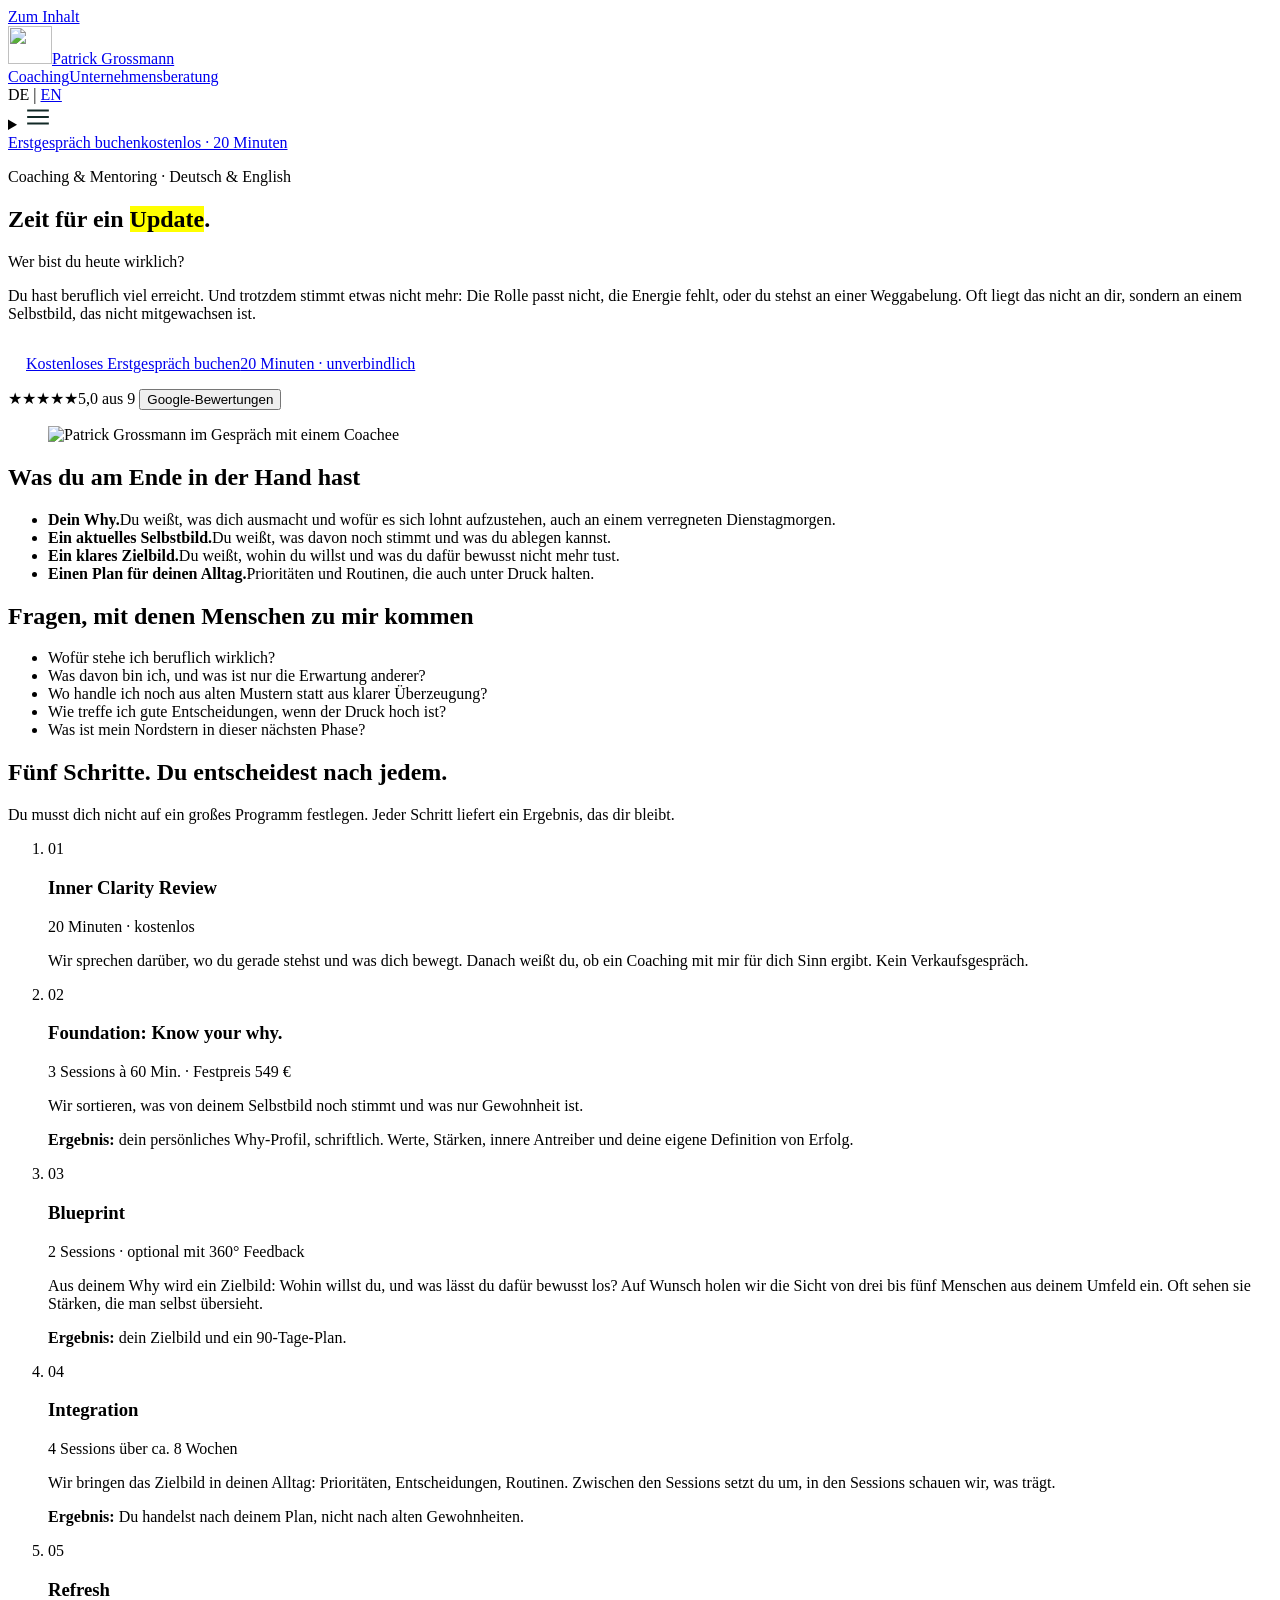
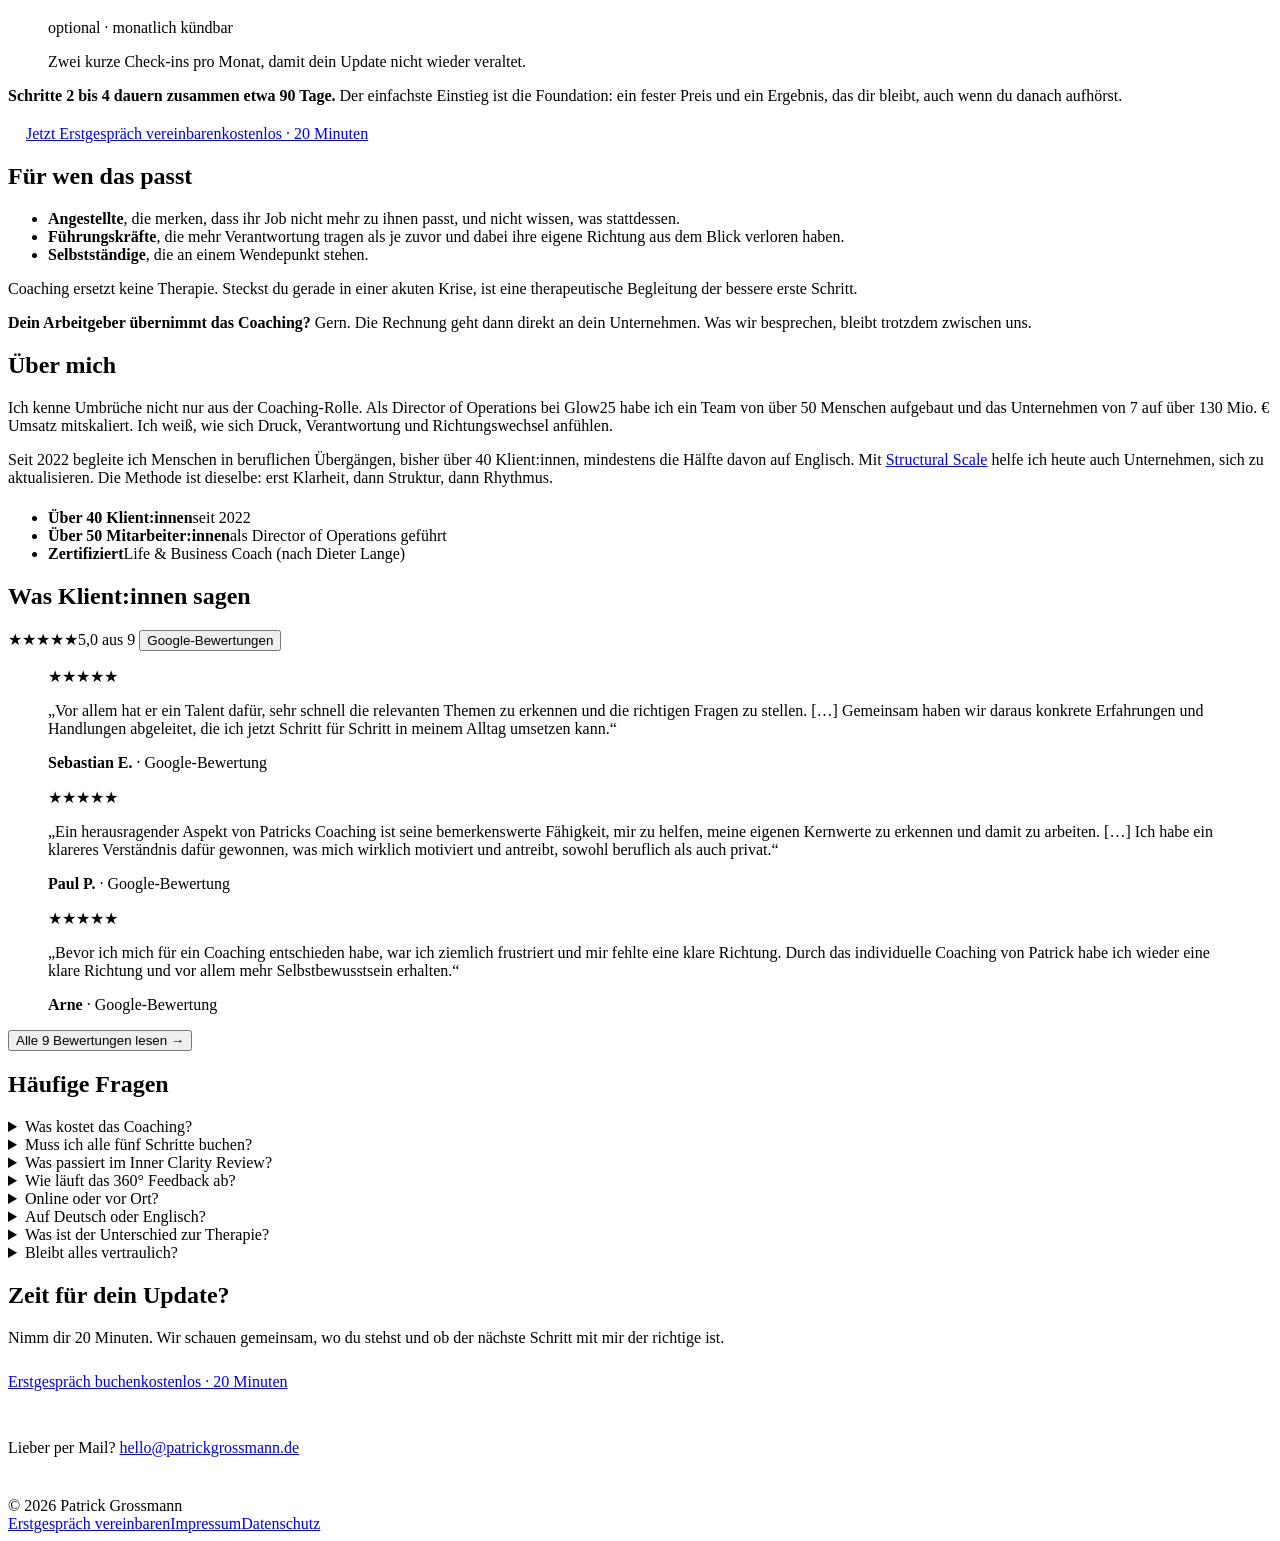
==== commit 127645bd: "Footer: direkter Link 'Erstgespräch vereinbaren' zur Google-Terminbuchung Co-Authored-By: Claude Opu" ====
--- a/public/coaching/index.html
+++ b/public/coaching/index.html
@@ -210,7 +210,7 @@
 
 <footer class="site"><div class="wrap">
 <span>© 2026 Patrick Grossmann</span>
-<nav aria-label="Rechtliches"><a href="https://structuralscale.com/impressum/">Impressum</a><a href="https://structuralscale.com/datenschutz/">Datenschutz</a></nav>
+<nav aria-label="Rechtliches"><a href="https://calendar.app.google/9hjaibtnn7CDYHsw7" target="_blank" rel="noopener">Erstgespräch vereinbaren</a><a href="https://structuralscale.com/impressum/">Impressum</a><a href="https://structuralscale.com/datenschutz/">Datenschutz</a></nav>
 </div></footer>
 </body>
 </html>
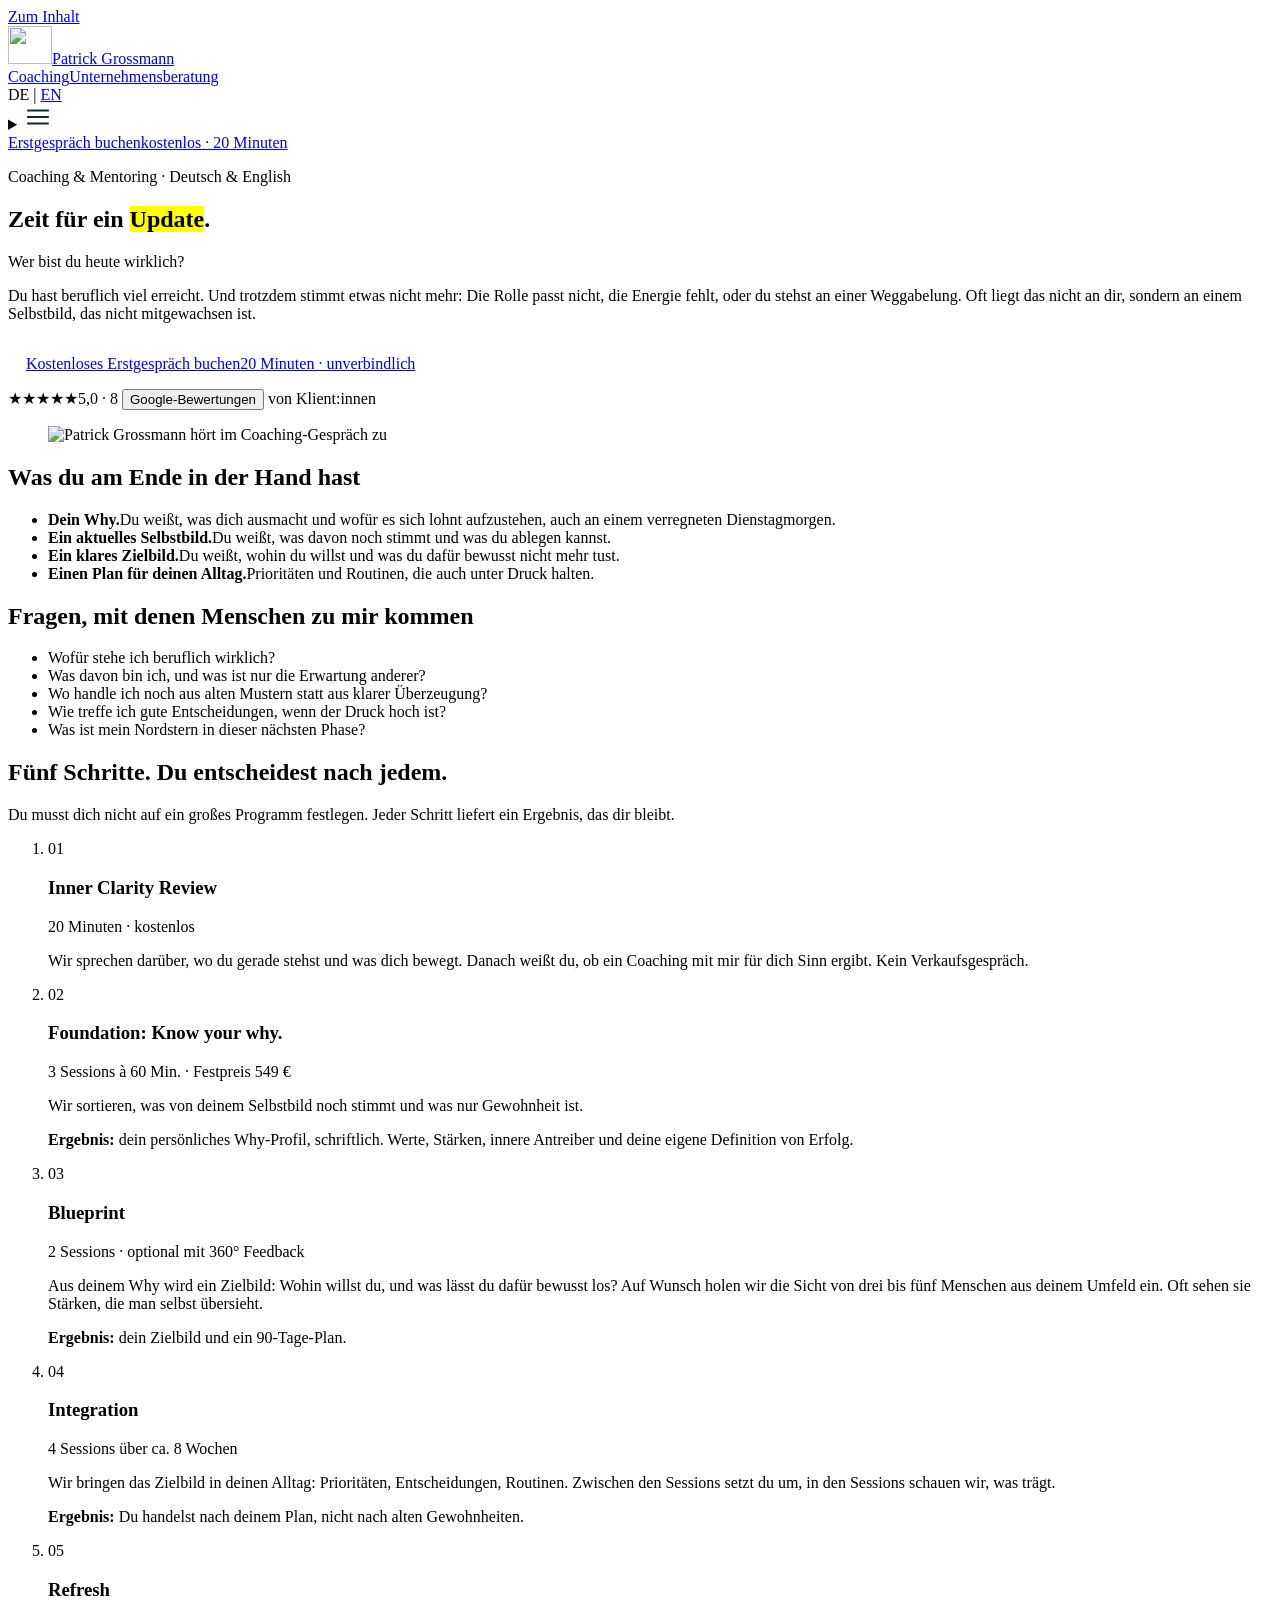
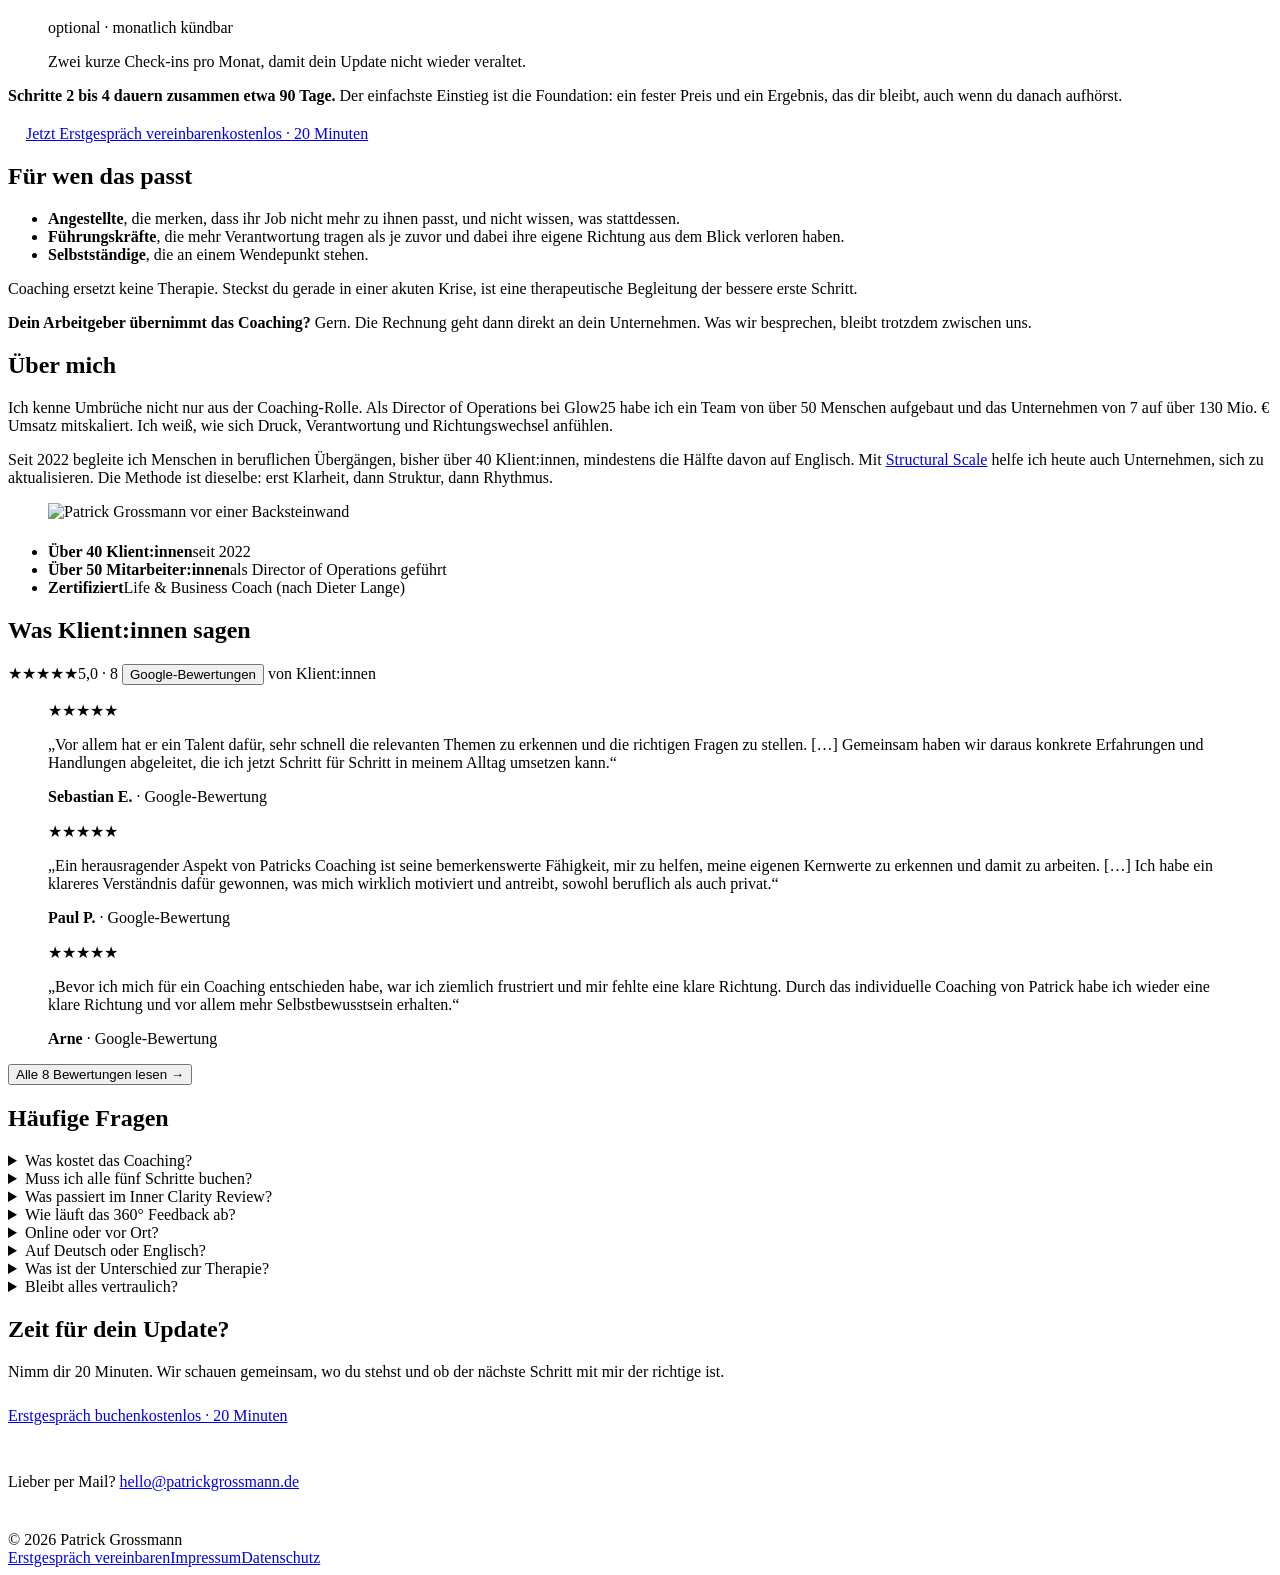
==== commit f93e3adc: "Neue Fotos aus dem Shooting, Bewertung ohne Klientenbezug entfernt - Startseite: Porträt am Besprech" ====
--- a/public/coaching/index.html
+++ b/public/coaching/index.html
@@ -13,9 +13,9 @@
 <link rel="icon" href="/favicon-32.png" sizes="32x32" type="image/png">
 <link rel="apple-touch-icon" href="/apple-touch-icon.png">
 <link rel="preload" href="/fonts/roboto-condensed-latin-700-normal.woff2" as="font" type="font/woff2" crossorigin>
-<link rel="stylesheet" href="/assets/site.css">
-<script src="/assets/booking.js" defer></script>
-<script src="/assets/reviews.js" defer></script>
+<link rel="stylesheet" href="/assets/site.css?v=20261106d">
+<script src="/assets/booking.js?v=20261106d" defer></script>
+<script src="/assets/reviews.js?v=20261106d" defer></script>
 <meta property="og:type" content="website">
 <meta property="og:locale" content="de_DE">
 <meta property="og:title" content="Coaching &amp; Mentoring | Patrick Grossmann">
@@ -41,9 +41,9 @@
 <p class="claim">Wer bist du heute wirklich?</p>
 <p class="lead">Du hast beruflich viel erreicht. Und trotzdem stimmt etwas nicht mehr: Die Rolle passt nicht, die Energie fehlt, oder du stehst an einer Weggabelung. Oft liegt das nicht an dir, sondern an einem Selbstbild, das nicht mitgewachsen ist.</p>
 <p style="margin-top:28px"><a class="btn" href="https://calendar.app.google/9hjaibtnn7CDYHsw7" target="_blank" rel="noopener" data-booking><span class="ic" aria-hidden="true"><svg viewBox="0 0 24 24" width="18" height="18" fill="none" stroke-width="2.2" stroke-linecap="round" stroke-linejoin="round"><rect x="3.5" y="5" width="17" height="15.5"/><path d="M3.5 10h17M8 3v4M16 3v4"/></svg></span><span class="dv" aria-hidden="true"></span><span class="tx"><span class="m">Kostenloses Erstgespräch buchen</span><span class="s">20 Minuten · unverbindlich</span></span></a></p>
-<p class="rating"><span class="stars" aria-hidden="true">★★★★★</span><span>5,0 aus 9 <button type="button" class="linkbtn" data-reviews>Google-Bewertungen</button></span></p>
-</div>
-<figure class="portrait"><img src="/img/patrick-grossmann-coaching.webp" alt="Patrick Grossmann im Gespräch mit einem Coachee" width="760" height="1146"></figure>
+<p class="rating"><span class="stars" aria-hidden="true">★★★★★</span><span>5,0 · 8 <button type="button" class="linkbtn" data-reviews>Google-Bewertungen</button> von Klient:innen</span></p>
+</div>
+<figure class="portrait"><img src="/img/patrick-grossmann-coaching-gespraech.webp" alt="Patrick Grossmann hört im Coaching-Gespräch zu" width="1650" height="1101" style="object-position:72% 35%"></figure>
 </div></section>
 
 <div class="wrap">
@@ -128,8 +128,10 @@
 
 <section class="block" aria-labelledby="h-ich">
 <h2 id="h-ich">Über mich</h2>
+<div class="about"><div class="about-text">
 <p>Ich kenne Umbrüche nicht nur aus der Coaching-Rolle. Als Director of Operations bei Glow25 habe ich ein Team von über 50 Menschen aufgebaut und das Unternehmen von 7 auf über 130&nbsp;Mio.&nbsp;€ Umsatz mitskaliert. Ich weiß, wie sich Druck, Verantwortung und Richtungswechsel anfühlen.</p>
 <p>Seit 2022 begleite ich Menschen in beruflichen Übergängen, bisher über 40 Klient:innen, mindestens die Hälfte davon auf Englisch. Mit <a href="https://structuralscale.com/">Structural Scale</a> helfe ich heute auch Unternehmen, sich zu aktualisieren. Die Methode ist dieselbe: erst Klarheit, dann Struktur, dann Rhythmus.</p>
+</div><figure class="about-photo"><img src="/img/patrick-grossmann-portrait-backstein.webp" alt="Patrick Grossmann vor einer Backsteinwand" width="765" height="1200" loading="lazy"></figure></div>
 <ul class="facts" style="margin-top:22px">
 <li><strong>Über 40 Klient:innen</strong>seit 2022</li>
 <li><strong>Über 50 Mitarbeiter:innen</strong>als Director of Operations geführt</li>
@@ -141,7 +143,7 @@
 <div class="wrap">
 <section class="block" aria-labelledby="h-stimmen">
 <h2 id="h-stimmen">Was Klient:innen sagen</h2>
-<p class="rating" style="margin-top:0"><span class="stars" aria-hidden="true">★★★★★</span><span>5,0 aus 9 <button type="button" class="linkbtn" data-reviews>Google-Bewertungen</button></span></p>
+<p class="rating" style="margin-top:0"><span class="stars" aria-hidden="true">★★★★★</span><span>5,0 · 8 <button type="button" class="linkbtn" data-reviews>Google-Bewertungen</button> von Klient:innen</span></p>
 <div class="voices">
 <blockquote class="voice">
 <span class="stars" aria-label="5 von 5 Sternen">★★★★★</span>
@@ -159,7 +161,7 @@
 <footer><strong>Arne</strong> · Google-Bewertung</footer>
 </blockquote>
 </div>
-<p class="fine" style="margin-top:14px"><button type="button" class="linkbtn" data-reviews>Alle 9 Bewertungen lesen →</button></p>
+<p class="fine" style="margin-top:14px"><button type="button" class="linkbtn" data-reviews>Alle 8 Bewertungen lesen →</button></p>
 </section>
 </div>
 
@@ -189,17 +191,16 @@
 </main>
 
 <dialog class="reviews-dialog" id="reviews-dialog" aria-labelledby="reviews-title">
-<div class="booking-head"><h2 id="reviews-title">5,0 aus 9 Google-Bewertungen</h2><button class="dialog-close" type="button" aria-label="Schließen">×</button></div>
+<div class="booking-head"><h2 id="reviews-title">5,0 · 8 Google-Bewertungen von Klient:innen</h2><button class="dialog-close" type="button" aria-label="Schließen">×</button></div>
 <ul class="reviews-list"><li><span class="stars" aria-label="5 von 5 Sternen">★★★★★</span><p>Ich habe mit Patrick vier Coaching-Sessions gemacht und konnte extrem viel für mich mitnehmen.</p><p>Vor allem hat er ein Talent dafür, sehr schnell die relevanten Themen zu erkennen und die richtigen Fragen zu stellen. Dadurch sind einige Erkenntnisse entstanden, die mir geholfen haben, mich selbst, meine Werte und meine Entscheidungen besser einzuordnen.</p><p>Besonders hilfreich fand ich, dass es nicht nur bei den Erkenntnissen geblieben ist. Gemeinsam haben wir daraus konkrete Erfahrungen und Handlungen abgeleitet, die ich jetzt Schritt für Schritt in meinem Alltag umsetzen kann.</p><p>Vielen Dank für die spannenden Gespräche und die neuen Perspektiven.</p><p class="who-r"><strong>Sebastian E.</strong> · Google-Bewertung</p></li>
 <li><span class="stars" aria-label="5 von 5 Sternen">★★★★★</span><p>Außergewöhnliches Coaching-Erlebnis. Ich hatte das Privileg, im vergangenen Jahr während einer schwierigen Phase in meinem Leben mit Patrick zusammenzuarbeiten, und ich kann seine Coaching-Sitzungen wärmstens empfehlen. Wir hatten uns vor Jahren in der Berufsschule kennengelernt, und es war ein echter Glücksfall, dass wir in den folgenden Jahren sporadisch in Kontakt geblieben sind. Als ich im letzten Jahr eine persönlich schwierige Zeit durchmachte, war Patricks Unterstützung unbezahlbar. Seine Fähigkeit, aufmerksam zuzuhören und alternative Sichtweisen zu bieten, war genau das, was ich brauchte. Er schuf einen sicheren und vorurteilsfreien Raum, in dem ich mich wohl fühlte, meine Situation offen anzusprechen. Was mich beeindruckte, war seine Fähigkeit, das Gespräch zu leiten und mich durch die richtigen Fragen zur besseren Selbstreflexion anzuregen. Durch unsere Sitzungen konnte ich neue Perspektiven gewinnen und meine Herausforderungen besser einordnen. Patricks Coaching-Stil ist professionell, empathisch und aufschlussreich. Er besitzt die Gabe, anderen dabei zu helfen, Situationen aus verschiedenen Blickwinkeln zu betrachten und zur Selbstreflexion zu ermutigen. Er hat sich aufrichtig um mich und meine Situation gekümmert und über Wochen hinweg nach den Fortschritten gefragt. Ich bin Patrick für seine Unterstützung während dieser schwierigen Zeit dankbar. Seine Coaching-Sitzungen haben einen bedeutenden positiven Einfluss auf mein Leben gehabt. Ich empfehle ihn von Herzen jedem, der einen kompetenten und mitfühlenden Coach benötigt. Vielen Dank, Patrick!</p><p class="who-r"><strong>Hendrik S.</strong> · Google-Bewertung</p></li>
 <li><span class="stars" aria-label="5 von 5 Sternen">★★★★★</span><p>Bevor ich mich für ein Coaching entschieden habe, war ich ziemlich frustriert und mir fehlte eine klare Richtung. Durch das individuelle Coaching von Patrick habe ich wieder eine klare Richtung und vor allem mehr Selbstbewusstsein erhalten. Durch den Blick von außen konnten wir gemeinsam Ziele definieren und ich konnte zu mir selbst zurück finden. Auch nachdem Coaching kann ich jederzeit mich wieder melden und auf Hilfe zurückgreifen. Daher absolute Empfehlung von mir.</p><p class="who-r"><strong>Arne</strong> · Google-Bewertung</p></li>
 <li><span class="stars" aria-label="5 von 5 Sternen">★★★★★</span><p>Patrick hat in in meiner schwierigen persönlichen Phase geholfen neue Motivation zu schöpfen und mich nicht zu verlaufen. Ich habe danach bereits neue wichtige Ziele erreicht. Vielen Dank und alles Gute!!!</p><p class="who-r"><strong>Tigran K.</strong> · Google-Bewertung</p></li>
-<li><span class="stars" aria-label="5 von 5 Sternen">★★★★★</span><p>Großartiger Typ. Mit seiner ruhigen und besonnenen Art schafft es dieser großartige Mensch, den idealen Abstand zu wahren und gleichzeitig die notwendige Nähe zum Klienten zu finden. Seine Fachkenntnisse sind beeindruckend, und ich empfehle ihn uneingeschränkt weiter.</p><p class="who-r"><strong>Joerg K.</strong> · Google-Bewertung</p></li>
 <li><span class="stars" aria-label="5 von 5 Sternen">★★★★★</span><p>Danke für die tolle Unterstützung. Sehr strukturiert und dazu sehr emphatisch und sympathisch.</p><p class="who-r"><strong>Ralf O.</strong> · Google-Bewertung</p></li>
 <li><span class="stars" aria-label="5 von 5 Sternen">★★★★★</span><p>Ich hatte kürzlich das Privileg, mit Patrick Großmann zusammenzuarbeiten, und es war eine wirklich transformative Erfahrung. Patricks tiefes Verständnis für persönliche und berufliche Entwicklung ist sofort spürbar, und er hat seinen Ansatz genau auf meine Bedürfnisse zugeschnitten, was den entscheidenden Unterschied ausgemacht hat. Ein herausragender Aspekt von Patricks Coaching ist seine bemerkenswerte Fähigkeit, mir zu helfen, meine eigenen Kernwerte zu erkennen und damit zu arbeiten. Durch seine einfühlsame Begleitung habe ich ein klareres Verständnis dafür gewonnen, was mich wirklich motiviert und antreibt, sowohl beruflich als auch privat. Dieses tiefere Selbstbewusstsein war unschätzbar wertvoll. Darüber hinaus hat mir Patricks methodischer und empathischer Ansatz geholfen, Beruf, Familie und soziale Aktivitäten besser in Einklang zu bringen. Er hat ein einzigartiges Talent dafür, komplexe Herausforderungen in überschaubare Schritte zu zerlegen und so ein harmonisches Gleichgewicht in den verschiedenen Lebensbereichen zu erreichen. Patricks Sitzungen sind mehr als nur Gespräche; sie sind eine Reise der Selbstentdeckung und Stärkung. Seine Expertise, kombiniert mit einem echten Engagement für das Wachstum seiner Klienten, schafft ein sicheres und unterstützendes Umfeld für Transformation. Zusammenfassend lässt sich sagen, dass Patrick Großmanns Coaching- und Mentoring-Leistungen außergewöhnlich sind. Seine Kombination aus Empathie, Fachkompetenz und einem individuell zugeschnittenen Ansatz hat maßgeblich zu meiner persönlichen und beruflichen Weiterentwicklung beigetragen. Ich kann seine Dienste jedem wärmstens empfehlen, der in seinem Leben sinnvolle Veränderungen anstrebt.</p><p class="who-r"><strong>Paul P.</strong> · Google-Bewertung</p></li>
 <li><span class="stars" aria-label="5 von 5 Sternen">★★★★★</span><p>Ich bin Patrick sehr dankbar für seine Arbeit, von der mein Mann und wir als Familie sehr profitiert haben. Patrick ist sehr fürsorglich, hat immer ein offenes Ohr und ist fest entschlossen, einen zu unterstützen. Ich bin unendlich dankbar für die positiven Veränderungen, die sein „Daddy Coaching“ mit sich gebracht hat.</p><p class="who-r"><strong>Sina S.</strong> · Google-Bewertung</p></li>
 <li><span class="stars" aria-label="5 von 5 Sternen">★★★★★</span><p>Ich kann Patrick als Coach wärmstens empfehlen. Gemeinsam haben wir mithilfe des „Lebensrads“ eine Bestandsaufnahme meiner Lebenssituation gemacht und Aktionspläne für die wichtigsten Bereiche entwickelt. Besonders schätze ich an Patrick, dass er sich während unserer Termine voll und ganz einbringt und wir die Herausforderungen gemeinsam angehen. Das ist ein tolles Gefühl.</p><p class="who-r"><strong>Peter W.</strong> · Google-Bewertung</p></li></ul>
-<p class="booking-foot">Alle Bewertungen ungekürzt aus meinem Google-Unternehmensprofil, Namen abgekürzt.</p>
+<p class="booking-foot">Bewertungen von Klient:innen aus meinem Google-Unternehmensprofil, ungekürzt, Namen abgekürzt.</p>
 </dialog>
 
 <dialog class="booking-dialog" id="booking-dialog" aria-labelledby="booking-title">
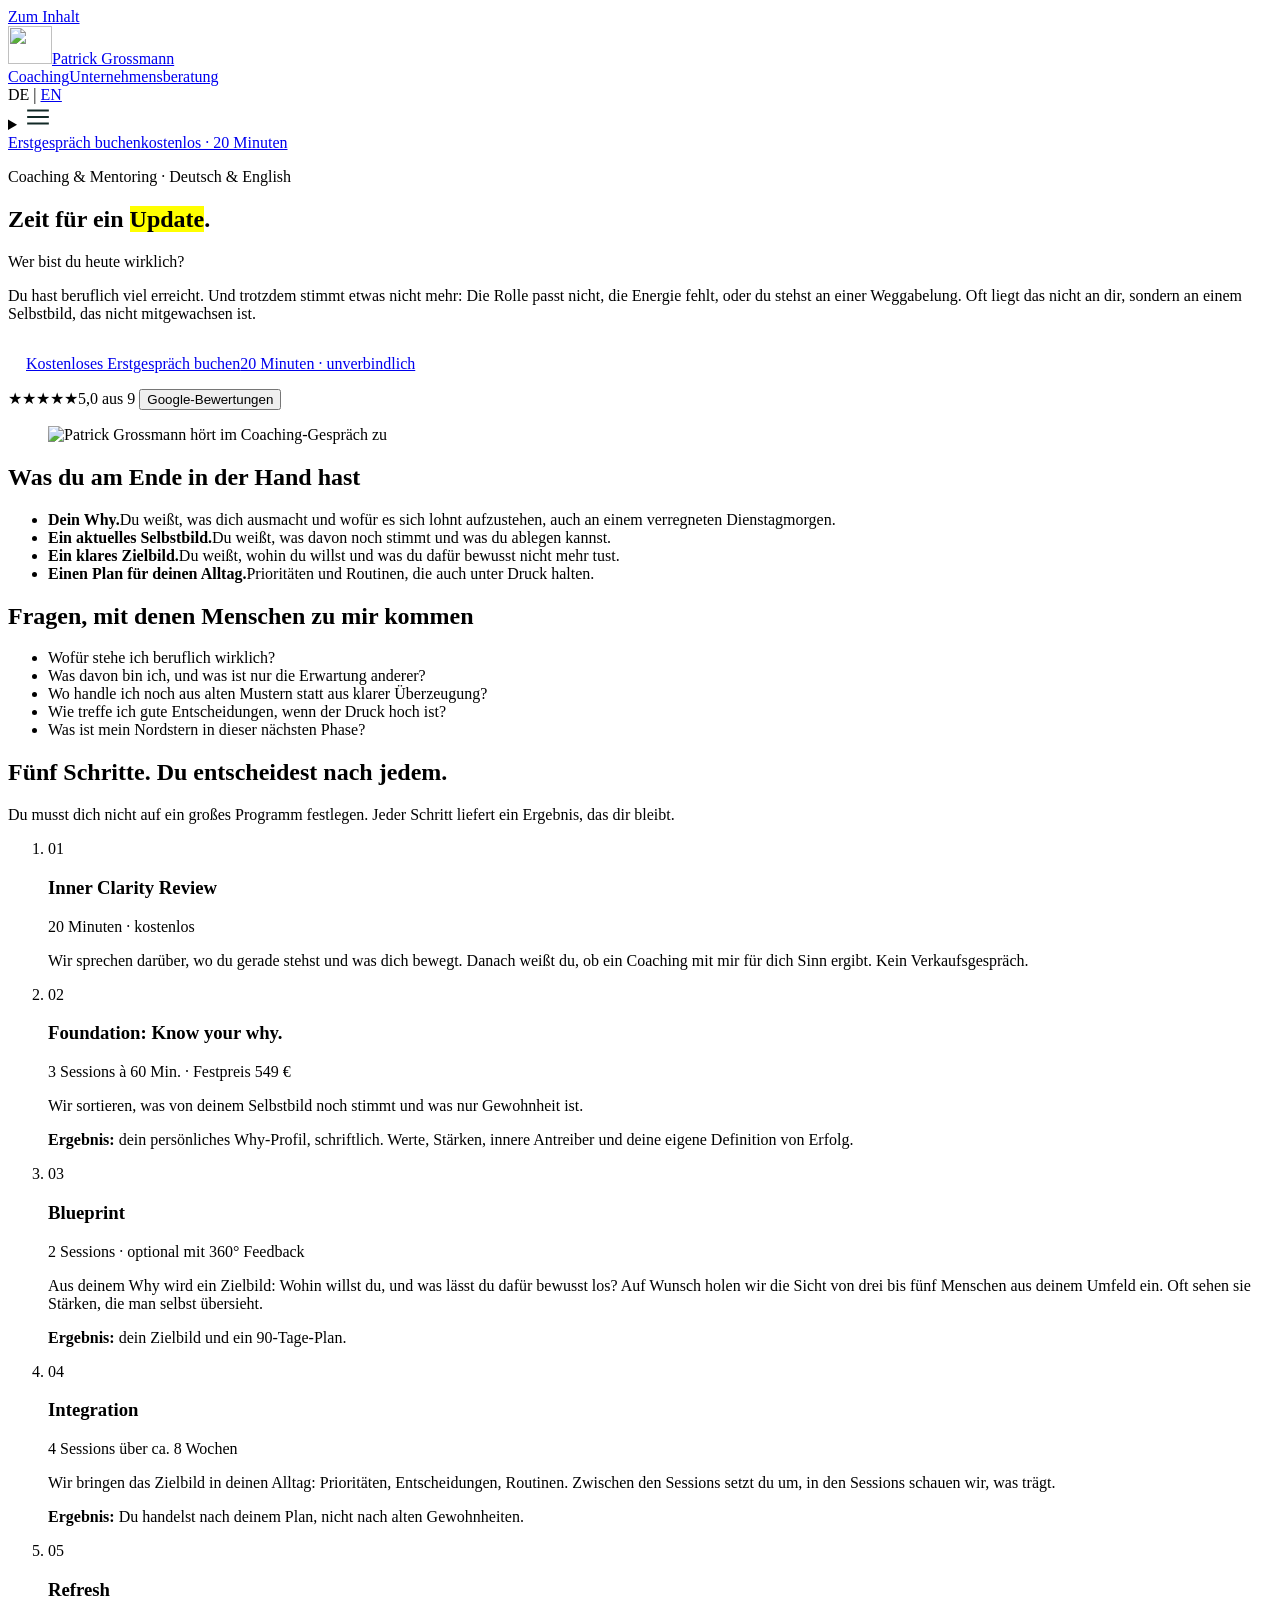
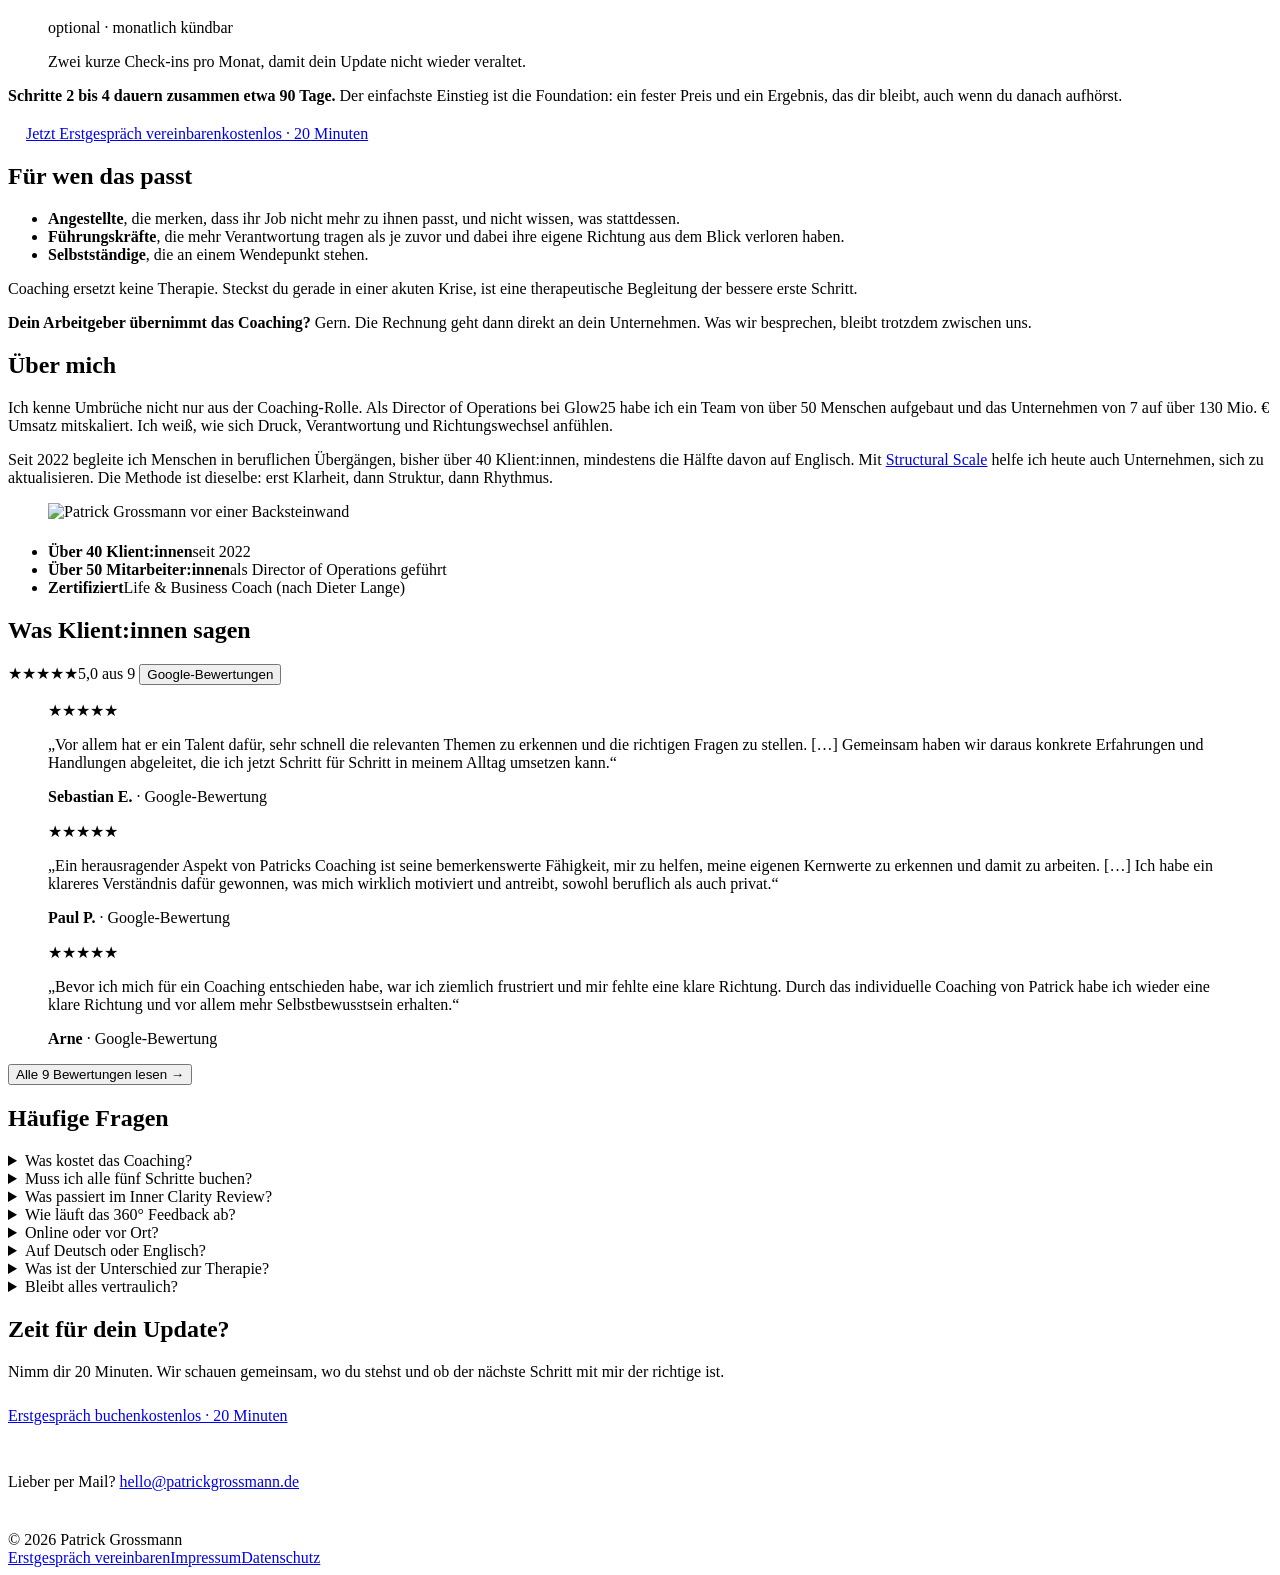
==== commit a32fd7ae: "Google-Bewertung von Joerg K. wiederhergestellt, Gesprächsfoto im Querformat Co-Authored-By: Claude " ====
--- a/public/coaching/index.html
+++ b/public/coaching/index.html
@@ -13,9 +13,9 @@
 <link rel="icon" href="/favicon-32.png" sizes="32x32" type="image/png">
 <link rel="apple-touch-icon" href="/apple-touch-icon.png">
 <link rel="preload" href="/fonts/roboto-condensed-latin-700-normal.woff2" as="font" type="font/woff2" crossorigin>
-<link rel="stylesheet" href="/assets/site.css?v=20261106d">
-<script src="/assets/booking.js?v=20261106d" defer></script>
-<script src="/assets/reviews.js?v=20261106d" defer></script>
+<link rel="stylesheet" href="/assets/site.css?v=20261106e">
+<script src="/assets/booking.js?v=20261106e" defer></script>
+<script src="/assets/reviews.js?v=20261106e" defer></script>
 <meta property="og:type" content="website">
 <meta property="og:locale" content="de_DE">
 <meta property="og:title" content="Coaching &amp; Mentoring | Patrick Grossmann">
@@ -34,16 +34,16 @@
 </div></header>
 
 <main id="inhalt">
-<section class="hero split"><div class="wrap">
+<section class="hero split wide"><div class="wrap">
 <div>
 <p class="eyebrow">Coaching &amp; Mentoring · Deutsch &amp; English</p>
 <h1>Zeit für ein <mark>Update</mark>.</h1>
 <p class="claim">Wer bist du heute wirklich?</p>
 <p class="lead">Du hast beruflich viel erreicht. Und trotzdem stimmt etwas nicht mehr: Die Rolle passt nicht, die Energie fehlt, oder du stehst an einer Weggabelung. Oft liegt das nicht an dir, sondern an einem Selbstbild, das nicht mitgewachsen ist.</p>
 <p style="margin-top:28px"><a class="btn" href="https://calendar.app.google/9hjaibtnn7CDYHsw7" target="_blank" rel="noopener" data-booking><span class="ic" aria-hidden="true"><svg viewBox="0 0 24 24" width="18" height="18" fill="none" stroke-width="2.2" stroke-linecap="round" stroke-linejoin="round"><rect x="3.5" y="5" width="17" height="15.5"/><path d="M3.5 10h17M8 3v4M16 3v4"/></svg></span><span class="dv" aria-hidden="true"></span><span class="tx"><span class="m">Kostenloses Erstgespräch buchen</span><span class="s">20 Minuten · unverbindlich</span></span></a></p>
-<p class="rating"><span class="stars" aria-hidden="true">★★★★★</span><span>5,0 · 8 <button type="button" class="linkbtn" data-reviews>Google-Bewertungen</button> von Klient:innen</span></p>
-</div>
-<figure class="portrait"><img src="/img/patrick-grossmann-coaching-gespraech.webp" alt="Patrick Grossmann hört im Coaching-Gespräch zu" width="1650" height="1101" style="object-position:72% 35%"></figure>
+<p class="rating"><span class="stars" aria-hidden="true">★★★★★</span><span>5,0 aus 9 <button type="button" class="linkbtn" data-reviews>Google-Bewertungen</button></span></p>
+</div>
+<figure class="portrait"><img src="/img/patrick-grossmann-coaching-gespraech.webp" alt="Patrick Grossmann hört im Coaching-Gespräch zu" width="1650" height="1101" style="object-position:62% 40%"></figure>
 </div></section>
 
 <div class="wrap">
@@ -143,7 +143,7 @@
 <div class="wrap">
 <section class="block" aria-labelledby="h-stimmen">
 <h2 id="h-stimmen">Was Klient:innen sagen</h2>
-<p class="rating" style="margin-top:0"><span class="stars" aria-hidden="true">★★★★★</span><span>5,0 · 8 <button type="button" class="linkbtn" data-reviews>Google-Bewertungen</button> von Klient:innen</span></p>
+<p class="rating" style="margin-top:0"><span class="stars" aria-hidden="true">★★★★★</span><span>5,0 aus 9 <button type="button" class="linkbtn" data-reviews>Google-Bewertungen</button></span></p>
 <div class="voices">
 <blockquote class="voice">
 <span class="stars" aria-label="5 von 5 Sternen">★★★★★</span>
@@ -161,7 +161,7 @@
 <footer><strong>Arne</strong> · Google-Bewertung</footer>
 </blockquote>
 </div>
-<p class="fine" style="margin-top:14px"><button type="button" class="linkbtn" data-reviews>Alle 8 Bewertungen lesen →</button></p>
+<p class="fine" style="margin-top:14px"><button type="button" class="linkbtn" data-reviews>Alle 9 Bewertungen lesen →</button></p>
 </section>
 </div>
 
@@ -191,16 +191,17 @@
 </main>
 
 <dialog class="reviews-dialog" id="reviews-dialog" aria-labelledby="reviews-title">
-<div class="booking-head"><h2 id="reviews-title">5,0 · 8 Google-Bewertungen von Klient:innen</h2><button class="dialog-close" type="button" aria-label="Schließen">×</button></div>
+<div class="booking-head"><h2 id="reviews-title">5,0 aus 9 Google-Bewertungen</h2><button class="dialog-close" type="button" aria-label="Schließen">×</button></div>
 <ul class="reviews-list"><li><span class="stars" aria-label="5 von 5 Sternen">★★★★★</span><p>Ich habe mit Patrick vier Coaching-Sessions gemacht und konnte extrem viel für mich mitnehmen.</p><p>Vor allem hat er ein Talent dafür, sehr schnell die relevanten Themen zu erkennen und die richtigen Fragen zu stellen. Dadurch sind einige Erkenntnisse entstanden, die mir geholfen haben, mich selbst, meine Werte und meine Entscheidungen besser einzuordnen.</p><p>Besonders hilfreich fand ich, dass es nicht nur bei den Erkenntnissen geblieben ist. Gemeinsam haben wir daraus konkrete Erfahrungen und Handlungen abgeleitet, die ich jetzt Schritt für Schritt in meinem Alltag umsetzen kann.</p><p>Vielen Dank für die spannenden Gespräche und die neuen Perspektiven.</p><p class="who-r"><strong>Sebastian E.</strong> · Google-Bewertung</p></li>
 <li><span class="stars" aria-label="5 von 5 Sternen">★★★★★</span><p>Außergewöhnliches Coaching-Erlebnis. Ich hatte das Privileg, im vergangenen Jahr während einer schwierigen Phase in meinem Leben mit Patrick zusammenzuarbeiten, und ich kann seine Coaching-Sitzungen wärmstens empfehlen. Wir hatten uns vor Jahren in der Berufsschule kennengelernt, und es war ein echter Glücksfall, dass wir in den folgenden Jahren sporadisch in Kontakt geblieben sind. Als ich im letzten Jahr eine persönlich schwierige Zeit durchmachte, war Patricks Unterstützung unbezahlbar. Seine Fähigkeit, aufmerksam zuzuhören und alternative Sichtweisen zu bieten, war genau das, was ich brauchte. Er schuf einen sicheren und vorurteilsfreien Raum, in dem ich mich wohl fühlte, meine Situation offen anzusprechen. Was mich beeindruckte, war seine Fähigkeit, das Gespräch zu leiten und mich durch die richtigen Fragen zur besseren Selbstreflexion anzuregen. Durch unsere Sitzungen konnte ich neue Perspektiven gewinnen und meine Herausforderungen besser einordnen. Patricks Coaching-Stil ist professionell, empathisch und aufschlussreich. Er besitzt die Gabe, anderen dabei zu helfen, Situationen aus verschiedenen Blickwinkeln zu betrachten und zur Selbstreflexion zu ermutigen. Er hat sich aufrichtig um mich und meine Situation gekümmert und über Wochen hinweg nach den Fortschritten gefragt. Ich bin Patrick für seine Unterstützung während dieser schwierigen Zeit dankbar. Seine Coaching-Sitzungen haben einen bedeutenden positiven Einfluss auf mein Leben gehabt. Ich empfehle ihn von Herzen jedem, der einen kompetenten und mitfühlenden Coach benötigt. Vielen Dank, Patrick!</p><p class="who-r"><strong>Hendrik S.</strong> · Google-Bewertung</p></li>
 <li><span class="stars" aria-label="5 von 5 Sternen">★★★★★</span><p>Bevor ich mich für ein Coaching entschieden habe, war ich ziemlich frustriert und mir fehlte eine klare Richtung. Durch das individuelle Coaching von Patrick habe ich wieder eine klare Richtung und vor allem mehr Selbstbewusstsein erhalten. Durch den Blick von außen konnten wir gemeinsam Ziele definieren und ich konnte zu mir selbst zurück finden. Auch nachdem Coaching kann ich jederzeit mich wieder melden und auf Hilfe zurückgreifen. Daher absolute Empfehlung von mir.</p><p class="who-r"><strong>Arne</strong> · Google-Bewertung</p></li>
 <li><span class="stars" aria-label="5 von 5 Sternen">★★★★★</span><p>Patrick hat in in meiner schwierigen persönlichen Phase geholfen neue Motivation zu schöpfen und mich nicht zu verlaufen. Ich habe danach bereits neue wichtige Ziele erreicht. Vielen Dank und alles Gute!!!</p><p class="who-r"><strong>Tigran K.</strong> · Google-Bewertung</p></li>
+<li><span class="stars" aria-label="5 von 5 Sternen">★★★★★</span><p>Großartiger Typ. Mit seiner ruhigen und besonnenen Art schafft es dieser großartige Mensch, den idealen Abstand zu wahren und gleichzeitig die notwendige Nähe zum Klienten zu finden. Seine Fachkenntnisse sind beeindruckend, und ich empfehle ihn uneingeschränkt weiter.</p><p class="who-r"><strong>Joerg K.</strong> · Google-Bewertung</p></li>
 <li><span class="stars" aria-label="5 von 5 Sternen">★★★★★</span><p>Danke für die tolle Unterstützung. Sehr strukturiert und dazu sehr emphatisch und sympathisch.</p><p class="who-r"><strong>Ralf O.</strong> · Google-Bewertung</p></li>
 <li><span class="stars" aria-label="5 von 5 Sternen">★★★★★</span><p>Ich hatte kürzlich das Privileg, mit Patrick Großmann zusammenzuarbeiten, und es war eine wirklich transformative Erfahrung. Patricks tiefes Verständnis für persönliche und berufliche Entwicklung ist sofort spürbar, und er hat seinen Ansatz genau auf meine Bedürfnisse zugeschnitten, was den entscheidenden Unterschied ausgemacht hat. Ein herausragender Aspekt von Patricks Coaching ist seine bemerkenswerte Fähigkeit, mir zu helfen, meine eigenen Kernwerte zu erkennen und damit zu arbeiten. Durch seine einfühlsame Begleitung habe ich ein klareres Verständnis dafür gewonnen, was mich wirklich motiviert und antreibt, sowohl beruflich als auch privat. Dieses tiefere Selbstbewusstsein war unschätzbar wertvoll. Darüber hinaus hat mir Patricks methodischer und empathischer Ansatz geholfen, Beruf, Familie und soziale Aktivitäten besser in Einklang zu bringen. Er hat ein einzigartiges Talent dafür, komplexe Herausforderungen in überschaubare Schritte zu zerlegen und so ein harmonisches Gleichgewicht in den verschiedenen Lebensbereichen zu erreichen. Patricks Sitzungen sind mehr als nur Gespräche; sie sind eine Reise der Selbstentdeckung und Stärkung. Seine Expertise, kombiniert mit einem echten Engagement für das Wachstum seiner Klienten, schafft ein sicheres und unterstützendes Umfeld für Transformation. Zusammenfassend lässt sich sagen, dass Patrick Großmanns Coaching- und Mentoring-Leistungen außergewöhnlich sind. Seine Kombination aus Empathie, Fachkompetenz und einem individuell zugeschnittenen Ansatz hat maßgeblich zu meiner persönlichen und beruflichen Weiterentwicklung beigetragen. Ich kann seine Dienste jedem wärmstens empfehlen, der in seinem Leben sinnvolle Veränderungen anstrebt.</p><p class="who-r"><strong>Paul P.</strong> · Google-Bewertung</p></li>
 <li><span class="stars" aria-label="5 von 5 Sternen">★★★★★</span><p>Ich bin Patrick sehr dankbar für seine Arbeit, von der mein Mann und wir als Familie sehr profitiert haben. Patrick ist sehr fürsorglich, hat immer ein offenes Ohr und ist fest entschlossen, einen zu unterstützen. Ich bin unendlich dankbar für die positiven Veränderungen, die sein „Daddy Coaching“ mit sich gebracht hat.</p><p class="who-r"><strong>Sina S.</strong> · Google-Bewertung</p></li>
 <li><span class="stars" aria-label="5 von 5 Sternen">★★★★★</span><p>Ich kann Patrick als Coach wärmstens empfehlen. Gemeinsam haben wir mithilfe des „Lebensrads“ eine Bestandsaufnahme meiner Lebenssituation gemacht und Aktionspläne für die wichtigsten Bereiche entwickelt. Besonders schätze ich an Patrick, dass er sich während unserer Termine voll und ganz einbringt und wir die Herausforderungen gemeinsam angehen. Das ist ein tolles Gefühl.</p><p class="who-r"><strong>Peter W.</strong> · Google-Bewertung</p></li></ul>
-<p class="booking-foot">Bewertungen von Klient:innen aus meinem Google-Unternehmensprofil, ungekürzt, Namen abgekürzt.</p>
+<p class="booking-foot">Alle Bewertungen ungekürzt aus meinem Google-Unternehmensprofil, Namen abgekürzt.</p>
 </dialog>
 
 <dialog class="booking-dialog" id="booking-dialog" aria-labelledby="booking-title">
